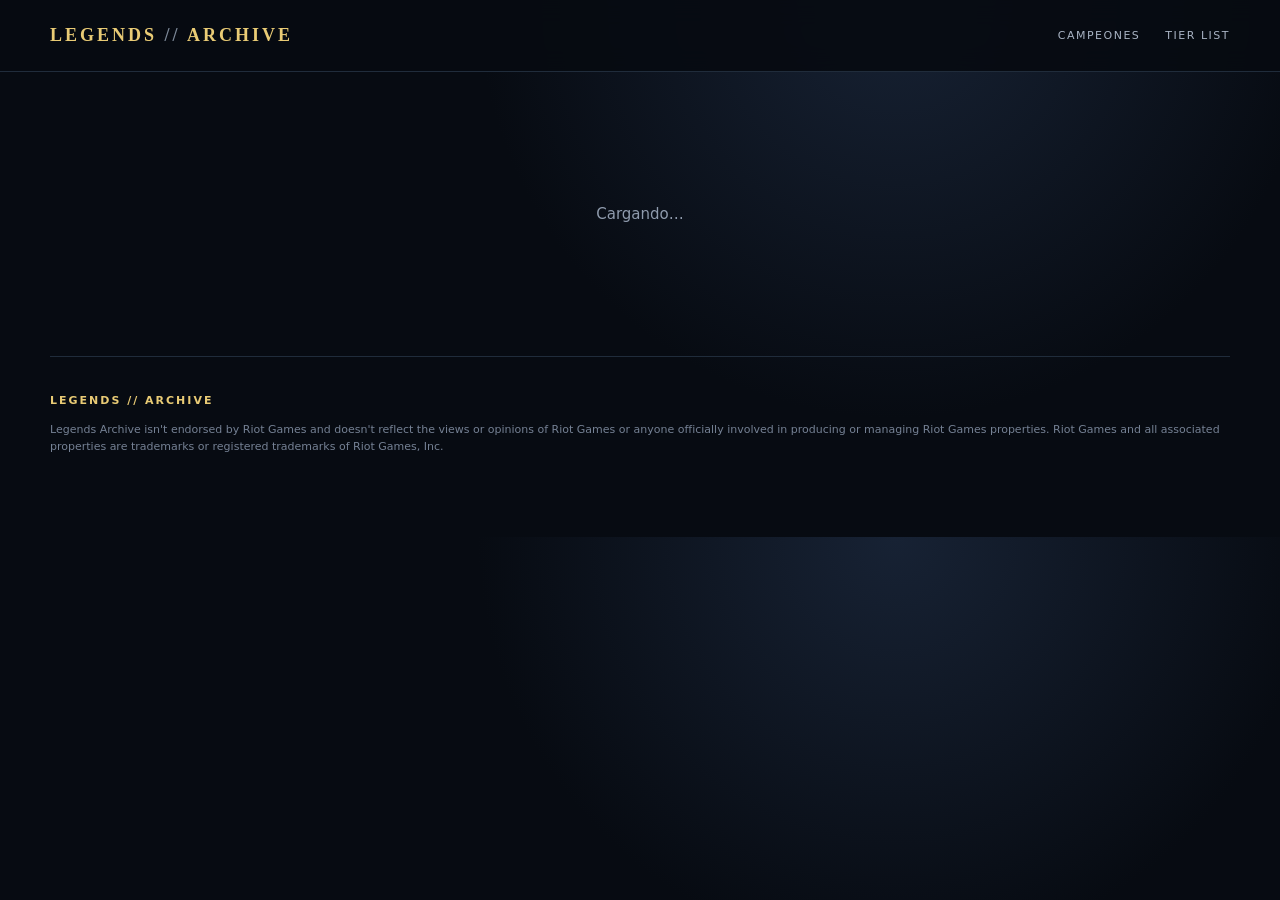
==== champion.html @ 290d0d41 "Rename Legends-Archive-web/champion.html to champion.html" ====
<!doctype html><html lang="es"><head><meta charset="utf-8"><meta name="viewport" content="width=device-width,initial-scale=1"><title>Campeón — Legends Archive</title><link rel="stylesheet" href="style.css"></head><body><header><a class="brand" href="index.html">LEGENDS <span>//</span> ARCHIVE</a><nav><a href="index.html#champions">CAMPEONES</a><a href="index.html#tier">TIER LIST</a></nav></header><main id="page"><div class="loading">Cargando…</div></main><footer><b>LEGENDS // ARCHIVE</b><p>Legends Archive isn't endorsed by Riot Games and doesn't reflect the views or opinions of Riot Games or anyone officially involved in producing or managing Riot Games properties. Riot Games and all associated properties are trademarks or registered trademarks of Riot Games, Inc.</p></footer><script src="champion.js"></script></body></html>
---- style.css ----
:root{--bg:#070b12;--p:#0d1420;--line:#202c3b;--gold:#e9cb75;--txt:#edf2f8;--mut:#8f9bad;--max:1180px}*{box-sizing:border-box}body{margin:0;background:radial-gradient(circle at 70% 0,#172234 0,#070b12 40%);color:var(--txt);font:15px/1.6 system-ui,sans-serif}a{text-decoration:none;color:inherit}header{height:72px;border-bottom:1px solid var(--line);display:flex;align-items:center;justify-content:space-between;padding:0 max(18px,calc((100% - var(--max))/2));position:sticky;top:0;background:#070b12ee;backdrop-filter:blur(12px);z-index:5}.brand{font:700 18px Georgia;letter-spacing:3px;color:var(--gold)}.brand span{color:#7d8999}.topbar nav,nav{display:flex;gap:25px;font-size:11px;letter-spacing:1.5px;color:#a8b3c3}main{max-width:var(--max);margin:auto}.hero{min-height:430px;display:grid;grid-template-columns:1fr 420px;gap:45px;align-items:center;padding:65px 0}.eyebrow{font-size:10px;letter-spacing:2.5px;color:var(--gold);font-weight:800}.hero h1{font:700 clamp(44px,6vw,72px)/.98 Georgia;margin:8px 0 20px}.hero em{font-weight:400}.lead{color:var(--mut);font-size:17px}.btn{display:inline-block;margin-top:15px;background:var(--gold);color:#12151a;padding:11px 17px;border-radius:7px;font-weight:800}.featured{height:270px;border:1px solid var(--line);border-radius:23px;background:center/cover;position:relative;overflow:hidden}.featured:after{content:'';position:absolute;inset:0;background:linear-gradient(0deg,#05080ee8,transparent 65%)}.featured>a{position:absolute;z-index:1;bottom:20px;left:23px}.featured small{color:var(--gold);letter-spacing:2px}.featured h2{font:700 38px Georgia;margin:2px 0}.featured span{color:#aeb8c7}.head{display:flex;justify-content:space-between;align-items:end;margin-bottom:20px}h2{font:700 37px Georgia;margin:0}#count,.note{color:var(--mut)}.controls{display:flex;gap:12px;flex-wrap:wrap;margin-bottom:24px}.search{flex:1;min-width:230px;background:var(--p);border:1px solid var(--line);border-radius:10px;padding:11px 14px;color:#7e8ca0}.search input{border:0;outline:0;background:none;color:white;width:90%;font-size:15px}.controls button{background:var(--p);color:#9aa7b8;border:1px solid var(--line);border-radius:8px;padding:10px 12px;font-size:10px;letter-spacing:1px;cursor:pointer}.controls button.active{background:var(--gold);color:#111}.grid{display:grid;grid-template-columns:repeat(5,1fr);gap:13px}.card{background:linear-gradient(#111a27,#0b111a);border:1px solid var(--line);border-radius:13px;overflow:hidden;transition:.15s}.card:hover{transform:translateY(-3px);border-color:#756538}.card img{display:block;width:100%;aspect-ratio:1.2;object-fit:cover}.card div{padding:11px}.card strong{display:block;font:700 19px Georgia}.card small{display:block;color:var(--mut)}.card i{font-style:normal;font-size:9px;letter-spacing:1px;color:#9ba7b7}.panel{margin:65px 0;padding:28px;border:1px solid var(--line);border-radius:19px;background:#0b111a}.patch{border:1px solid #5e502c;color:var(--gold);padding:5px 9px;border-radius:7px;font-size:10px}.tiers{display:grid;grid-template-columns:repeat(2,1fr);gap:15px}.tiers>div{padding:17px;border:1px solid var(--line);border-radius:12px}.tiers h3{font:700 25px Georgia;color:var(--gold);margin:0 0 12px}.tiers h3 span{font:10px system-ui;color:var(--mut);letter-spacing:2px}.tiers section{display:flex;flex-wrap:wrap;gap:8px}.tiers a{display:flex;align-items:center;gap:6px;background:#121b28;border:1px solid #263447;border-radius:8px;padding:5px 8px;font-size:11px}.tiers img{width:30px;height:30px;border-radius:5px}footer{max-width:var(--max);margin:auto;border-top:1px solid var(--line);padding:35px 0 70px;color:#758194;font-size:11px}footer b{color:var(--gold);letter-spacing:2px}.champHero{height:500px;border-radius:0 0 24px 24px;background:center/cover;display:flex;align-items:end;padding:40px;position:relative}.champHero:after{content:'';position:absolute;inset:0;background:linear-gradient(0deg,#070b12,transparent 65%)}.champHero>div{position:relative;z-index:1}.champHero h1{font:700 clamp(50px,8vw,90px) Georgia;margin:0}.champHero p:last-child{color:#b5bfce}.details{display:grid;grid-template-columns:1fr 1fr;gap:16px;padding:28px 0 70px}.details article{background:var(--p);border:1px solid var(--line);border-radius:16px;padding:23px}.details article.wide{grid-column:1/-1}.details h2{font-size:28px}.stats{display:flex;gap:10px;margin-top:20px}.stats b{border:1px solid var(--line);border-radius:9px;padding:10px 15px}.stats small{display:block;color:var(--mut);font-size:9px}.abilities{display:grid;grid-template-columns:repeat(5,1fr);gap:10px}.abilities img{width:100%;border-radius:8px}.abilities small{display:block;color:#9ba7b7;font-size:10px}.loading{text-align:center;padding:130px;color:var(--mut)}@media(max-width:850px){main{padding:0 18px}.hero{grid-template-columns:1fr}.grid{grid-template-columns:repeat(3,1fr)}.tiers,.details{grid-template-columns:1fr}.details article.wide{grid-column:auto}}@media(max-width:520px){nav{display:none}.grid{grid-template-columns:repeat(2,1fr)}.champHero{height:400px;padding:22px}}
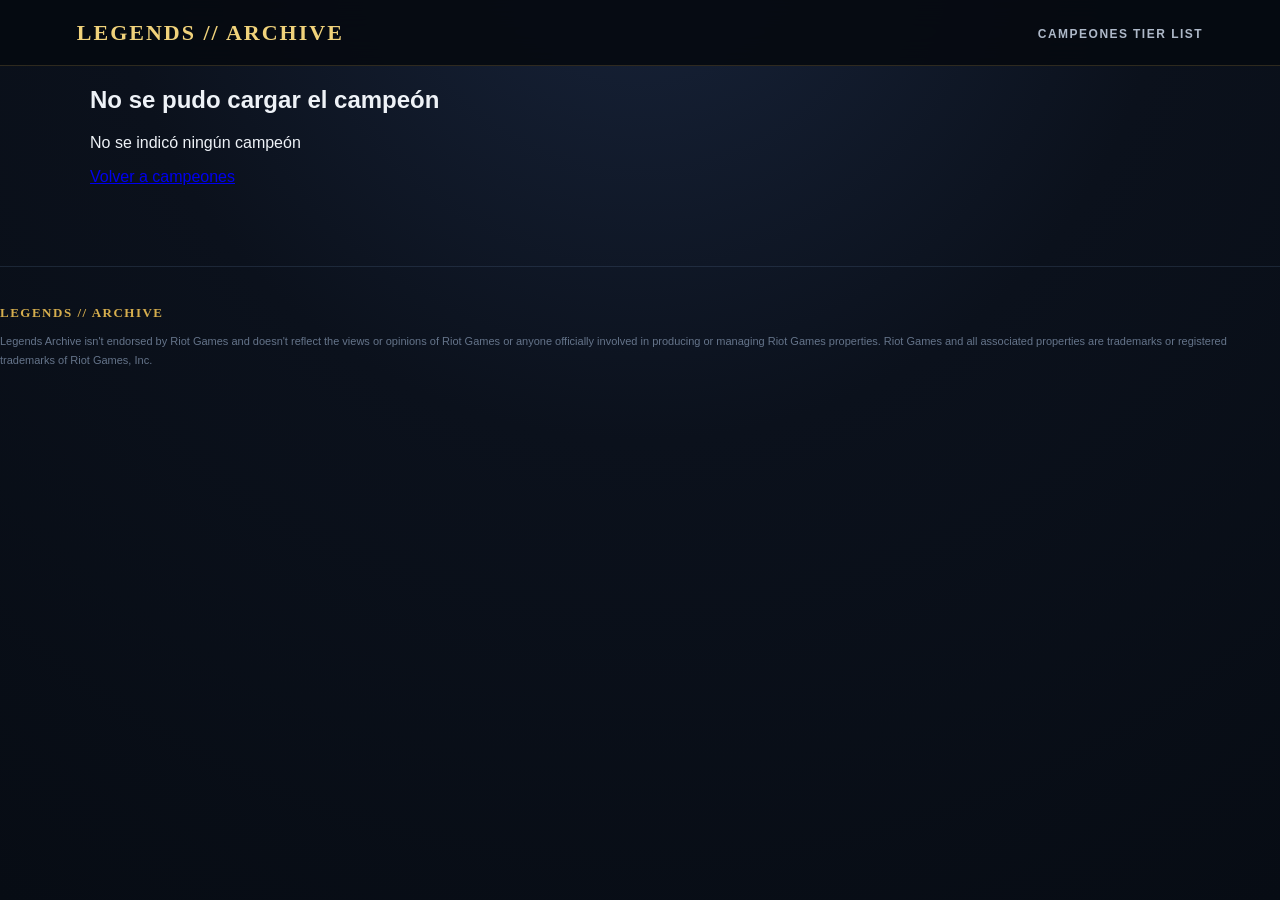
==== commit e73b8848: "Refactor champion.html for better readability Updated the HTML structure and improved formatting." ====
--- a/champion.html
+++ b/champion.html
@@ -1 +1,69 @@
-<!doctype html><html lang="es"><head><meta charset="utf-8"><meta name="viewport" content="width=device-width,initial-scale=1"><title>Campeón — Legends Archive</title><link rel="stylesheet" href="style.css"></head><body><header><a class="brand" href="index.html">LEGENDS <span>//</span> ARCHIVE</a><nav><a href="index.html#champions">CAMPEONES</a><a href="index.html#tier">TIER LIST</a></nav></header><main id="page"><div class="loading">Cargando…</div></main><footer><b>LEGENDS // ARCHIVE</b><p>Legends Archive isn't endorsed by Riot Games and doesn't reflect the views or opinions of Riot Games or anyone officially involved in producing or managing Riot Games properties. Riot Games and all associated properties are trademarks or registered trademarks of Riot Games, Inc.</p></footer><script src="champion.js"></script></body></html>
+<!doctype html>
+<html lang="es">
+
+<head>
+  <meta charset="utf-8">
+
+  <meta
+    name="viewport"
+    content="width=device-width, initial-scale=1"
+  >
+
+  <title>Campeón | Legends Archive</title>
+
+  <link rel="stylesheet" href="style.css">
+</head>
+
+<body>
+
+  <!-- ==============================
+       HEADER
+       ============================== -->
+
+  <header>
+    <a class="brand" href="index.html">
+      LEGENDS // ARCHIVE
+    </a>
+
+    <nav>
+      <a href="index.html">CAMPEONES</a>
+      <a href="index.html#tier">TIER LIST</a>
+    </nav>
+  </header>
+
+
+  <!-- ==============================
+       CONTENIDO DEL CAMPEÓN
+       ============================== -->
+
+  <main id="page">
+    <div class="loading">
+      Cargando campeón...
+    </div>
+  </main>
+
+
+  <!-- ==============================
+       FOOTER
+       ============================== -->
+
+  <footer>
+    <strong>LEGENDS // ARCHIVE</strong>
+
+    Legends Archive isn't endorsed by Riot Games and doesn't reflect
+    the views or opinions of Riot Games or anyone officially involved
+    in producing or managing Riot Games properties.
+    Riot Games and all associated properties are trademarks or
+    registered trademarks of Riot Games, Inc.
+  </footer>
+
+
+  <!-- ==============================
+       JAVASCRIPT
+       ============================== -->
+
+  <script src="champion.js"></script>
+
+</body>
+
+</html>
--- a/style.css
+++ b/style.css
@@ -1 +1,599 @@
-:root{--bg:#070b12;--p:#0d1420;--line:#202c3b;--gold:#e9cb75;--txt:#edf2f8;--mut:#8f9bad;--max:1180px}*{box-sizing:border-box}body{margin:0;background:radial-gradient(circle at 70% 0,#172234 0,#070b12 40%);color:var(--txt);font:15px/1.6 system-ui,sans-serif}a{text-decoration:none;color:inherit}header{height:72px;border-bottom:1px solid var(--line);display:flex;align-items:center;justify-content:space-between;padding:0 max(18px,calc((100% - var(--max))/2));position:sticky;top:0;background:#070b12ee;backdrop-filter:blur(12px);z-index:5}.brand{font:700 18px Georgia;letter-spacing:3px;color:var(--gold)}.brand span{color:#7d8999}.topbar nav,nav{display:flex;gap:25px;font-size:11px;letter-spacing:1.5px;color:#a8b3c3}main{max-width:var(--max);margin:auto}.hero{min-height:430px;display:grid;grid-template-columns:1fr 420px;gap:45px;align-items:center;padding:65px 0}.eyebrow{font-size:10px;letter-spacing:2.5px;color:var(--gold);font-weight:800}.hero h1{font:700 clamp(44px,6vw,72px)/.98 Georgia;margin:8px 0 20px}.hero em{font-weight:400}.lead{color:var(--mut);font-size:17px}.btn{display:inline-block;margin-top:15px;background:var(--gold);color:#12151a;padding:11px 17px;border-radius:7px;font-weight:800}.featured{height:270px;border:1px solid var(--line);border-radius:23px;background:center/cover;position:relative;overflow:hidden}.featured:after{content:'';position:absolute;inset:0;background:linear-gradient(0deg,#05080ee8,transparent 65%)}.featured>a{position:absolute;z-index:1;bottom:20px;left:23px}.featured small{color:var(--gold);letter-spacing:2px}.featured h2{font:700 38px Georgia;margin:2px 0}.featured span{color:#aeb8c7}.head{display:flex;justify-content:space-between;align-items:end;margin-bottom:20px}h2{font:700 37px Georgia;margin:0}#count,.note{color:var(--mut)}.controls{display:flex;gap:12px;flex-wrap:wrap;margin-bottom:24px}.search{flex:1;min-width:230px;background:var(--p);border:1px solid var(--line);border-radius:10px;padding:11px 14px;color:#7e8ca0}.search input{border:0;outline:0;background:none;color:white;width:90%;font-size:15px}.controls button{background:var(--p);color:#9aa7b8;border:1px solid var(--line);border-radius:8px;padding:10px 12px;font-size:10px;letter-spacing:1px;cursor:pointer}.controls button.active{background:var(--gold);color:#111}.grid{display:grid;grid-template-columns:repeat(5,1fr);gap:13px}.card{background:linear-gradient(#111a27,#0b111a);border:1px solid var(--line);border-radius:13px;overflow:hidden;transition:.15s}.card:hover{transform:translateY(-3px);border-color:#756538}.card img{display:block;width:100%;aspect-ratio:1.2;object-fit:cover}.card div{padding:11px}.card strong{display:block;font:700 19px Georgia}.card small{display:block;color:var(--mut)}.card i{font-style:normal;font-size:9px;letter-spacing:1px;color:#9ba7b7}.panel{margin:65px 0;padding:28px;border:1px solid var(--line);border-radius:19px;background:#0b111a}.patch{border:1px solid #5e502c;color:var(--gold);padding:5px 9px;border-radius:7px;font-size:10px}.tiers{display:grid;grid-template-columns:repeat(2,1fr);gap:15px}.tiers>div{padding:17px;border:1px solid var(--line);border-radius:12px}.tiers h3{font:700 25px Georgia;color:var(--gold);margin:0 0 12px}.tiers h3 span{font:10px system-ui;color:var(--mut);letter-spacing:2px}.tiers section{display:flex;flex-wrap:wrap;gap:8px}.tiers a{display:flex;align-items:center;gap:6px;background:#121b28;border:1px solid #263447;border-radius:8px;padding:5px 8px;font-size:11px}.tiers img{width:30px;height:30px;border-radius:5px}footer{max-width:var(--max);margin:auto;border-top:1px solid var(--line);padding:35px 0 70px;color:#758194;font-size:11px}footer b{color:var(--gold);letter-spacing:2px}.champHero{height:500px;border-radius:0 0 24px 24px;background:center/cover;display:flex;align-items:end;padding:40px;position:relative}.champHero:after{content:'';position:absolute;inset:0;background:linear-gradient(0deg,#070b12,transparent 65%)}.champHero>div{position:relative;z-index:1}.champHero h1{font:700 clamp(50px,8vw,90px) Georgia;margin:0}.champHero p:last-child{color:#b5bfce}.details{display:grid;grid-template-columns:1fr 1fr;gap:16px;padding:28px 0 70px}.details article{background:var(--p);border:1px solid var(--line);border-radius:16px;padding:23px}.details article.wide{grid-column:1/-1}.details h2{font-size:28px}.stats{display:flex;gap:10px;margin-top:20px}.stats b{border:1px solid var(--line);border-radius:9px;padding:10px 15px}.stats small{display:block;color:var(--mut);font-size:9px}.abilities{display:grid;grid-template-columns:repeat(5,1fr);gap:10px}.abilities img{width:100%;border-radius:8px}.abilities small{display:block;color:#9ba7b7;font-size:10px}.loading{text-align:center;padding:130px;color:var(--mut)}@media(max-width:850px){main{padding:0 18px}.hero{grid-template-columns:1fr}.grid{grid-template-columns:repeat(3,1fr)}.tiers,.details{grid-template-columns:1fr}.details article.wide{grid-column:auto}}@media(max-width:520px){nav{display:none}.grid{grid-template-columns:repeat(2,1fr)}.champHero{height:400px;padding:22px}}
+/* =========================================
+   LEGENDS // ARCHIVE — PREMIUM UI
+   ========================================= */
+
+* {
+  box-sizing: border-box;
+}
+
+html {
+  scroll-behavior: smooth;
+}
+
+body {
+  margin: 0;
+  background:
+    radial-gradient(circle at 50% -10%, #18243b 0%, #0b111c 45%, #070c14 100%);
+  color: #eef2f7;
+  font-family: Inter, Arial, Helvetica, sans-serif;
+  min-height: 100vh;
+}
+
+/* =========================================
+   HEADER
+   ========================================= */
+
+header {
+  height: 66px;
+  padding: 0 6%;
+  display: flex;
+  align-items: center;
+  justify-content: space-between;
+
+  background: rgba(6, 10, 17, 0.92);
+  border-bottom: 1px solid rgba(190, 157, 77, 0.22);
+
+  position: sticky;
+  top: 0;
+  z-index: 50;
+
+  backdrop-filter: blur(14px);
+}
+
+header a {
+  color: #aeb9c9;
+  text-decoration: none;
+  font-size: 12px;
+  font-weight: 700;
+  letter-spacing: 1.5px;
+  text-transform: uppercase;
+
+  transition: color 0.2s ease;
+}
+
+header a:hover {
+  color: #e8c96d;
+}
+
+.brand {
+  color: #f0d27b !important;
+  font-family: Georgia, serif;
+  font-size: 22px !important;
+  letter-spacing: 2px !important;
+}
+
+/* =========================================
+   MAIN
+   ========================================= */
+
+main {
+  width: min(1100px, 92%);
+  margin: 0 auto;
+}
+
+/* =========================================
+   HERO
+   ========================================= */
+
+.hero {
+  padding: 75px 0 65px;
+}
+
+.eyebrow,
+.hero .eyebrow {
+  color: #d6ae4e;
+  font-size: 11px;
+  font-weight: 800;
+  letter-spacing: 3px;
+  text-transform: uppercase;
+  margin-bottom: 14px;
+}
+
+.hero h1 {
+  margin: 0;
+  max-width: 750px;
+
+  color: #f5f6f8;
+  font-family: Georgia, "Times New Roman", serif;
+  font-size: clamp(48px, 6vw, 76px);
+  line-height: 0.98;
+  letter-spacing: -2px;
+}
+
+.hero h1 em {
+  color: #d8dce4;
+}
+
+.hero p {
+  color: #9daabd;
+  font-size: 15px;
+  line-height: 1.7;
+  margin-top: 24px;
+}
+
+/* =========================================
+   SECTIONS
+   ========================================= */
+
+section {
+  margin-bottom: 65px;
+}
+
+.section-label {
+  color: #d6ae4e;
+  font-size: 10px;
+  font-weight: 800;
+  letter-spacing: 2.5px;
+  text-transform: uppercase;
+  margin-bottom: 7px;
+}
+
+section h2 {
+  margin: 0 0 16px;
+
+  color: #f0d27b;
+  font-family: Georgia, "Times New Roman", serif;
+  font-size: 30px;
+  letter-spacing: -0.5px;
+}
+
+/* =========================================
+   SEARCH AREA
+   ========================================= */
+
+.search {
+  position: relative;
+  margin: 18px 0 16px;
+}
+
+.search::before {
+  content: "⌕";
+
+  position: absolute;
+  left: 18px;
+  top: 50%;
+  transform: translateY(-52%);
+
+  color: #d6ae4e;
+  font-size: 22px;
+  z-index: 2;
+  pointer-events: none;
+}
+
+.search input,
+#search {
+  width: 100%;
+  height: 52px;
+
+  padding: 0 18px 0 50px;
+
+  border: 1px solid rgba(111, 133, 164, 0.35);
+  border-radius: 10px;
+
+  background:
+    linear-gradient(
+      180deg,
+      rgba(20, 30, 46, 0.95),
+      rgba(10, 17, 28, 0.98)
+    );
+
+  color: #f1f4f8;
+
+  font-family: inherit;
+  font-size: 14px;
+
+  outline: none;
+
+  box-shadow:
+    inset 0 1px 0 rgba(255,255,255,0.035),
+    0 8px 30px rgba(0,0,0,0.18);
+
+  transition:
+    border-color 0.25s ease,
+    box-shadow 0.25s ease,
+    background 0.25s ease;
+}
+
+.search input::placeholder,
+#search::placeholder {
+  color: #718096;
+}
+
+.search input:hover,
+#search:hover {
+  border-color: rgba(214, 174, 78, 0.4);
+}
+
+.search input:focus,
+#search:focus {
+  border-color: rgba(214, 174, 78, 0.85);
+
+  background:
+    linear-gradient(
+      180deg,
+      rgba(23, 34, 51, 1),
+      rgba(11, 18, 30, 1)
+    );
+
+  box-shadow:
+    0 0 0 3px rgba(214, 174, 78, 0.08),
+    0 12px 40px rgba(0,0,0,0.28);
+}
+
+/* =========================================
+   FILTER BUTTONS
+   ========================================= */
+
+.filters {
+  display: flex;
+  flex-wrap: wrap;
+  gap: 8px;
+  margin-bottom: 28px;
+}
+
+.filters button,
+button {
+  min-height: 36px;
+  padding: 0 15px;
+
+  border: 1px solid rgba(93, 119, 153, 0.4);
+  border-radius: 7px;
+
+  background: rgba(15, 25, 39, 0.85);
+
+  color: #9eacc0;
+
+  font-family: inherit;
+  font-size: 10px;
+  font-weight: 800;
+  letter-spacing: 1.2px;
+  text-transform: uppercase;
+
+  cursor: pointer;
+
+  transition:
+    all 0.2s ease;
+}
+
+.filters button:hover,
+button:hover {
+  color: #f0d27b;
+  border-color: rgba(214, 174, 78, 0.55);
+
+  background: rgba(30, 39, 55, 0.95);
+
+  transform: translateY(-1px);
+}
+
+.filters button.active,
+.filters button.selected {
+  color: #111822;
+
+  border-color: #d6ae4e;
+  background: linear-gradient(
+    135deg,
+    #e8ca72,
+    #b88b2f
+  );
+
+  box-shadow:
+    0 5px 18px rgba(214, 174, 78, 0.16);
+}
+
+/* =========================================
+   CHAMPION GRID
+   ========================================= */
+
+#champions,
+.champions-grid,
+.grid {
+  display: grid;
+
+  grid-template-columns: repeat(5, minmax(0, 1fr));
+
+  gap: 18px;
+}
+
+/* =========================================
+   CHAMPION CARD
+   ========================================= */
+
+.card,
+.champion-card {
+  position: relative;
+  overflow: hidden;
+
+  background:
+    linear-gradient(
+      180deg,
+      rgba(20, 31, 48, 0.98),
+      rgba(10, 17, 28, 0.98)
+    );
+
+  border: 1px solid rgba(93, 119, 153, 0.28);
+  border-radius: 10px;
+
+  box-shadow:
+    0 10px 35px rgba(0,0,0,0.2);
+
+  transition:
+    transform 0.3s ease,
+    border-color 0.3s ease,
+    box-shadow 0.3s ease;
+}
+
+.card:hover,
+.champion-card:hover {
+  transform: translateY(-6px);
+
+  border-color: rgba(214, 174, 78, 0.65);
+
+  box-shadow:
+    0 18px 45px rgba(0,0,0,0.38),
+    0 0 0 1px rgba(214,174,78,0.08);
+}
+
+.card::after,
+.champion-card::after {
+  content: "";
+
+  position: absolute;
+  left: 0;
+  right: 0;
+  top: 0;
+
+  height: 2px;
+
+  background: linear-gradient(
+    90deg,
+    transparent,
+    rgba(214,174,78,0.75),
+    transparent
+  );
+
+  opacity: 0;
+
+  transition: opacity 0.3s ease;
+}
+
+.card:hover::after,
+.champion-card:hover::after {
+  opacity: 1;
+}
+
+/* =========================================
+   CHAMPION IMAGE
+   ========================================= */
+
+.card img,
+.champion-card img {
+  display: block;
+
+  width: 100%;
+  height: 245px;
+
+  object-fit: cover;
+
+  transition:
+    transform 0.45s ease,
+    filter 0.45s ease;
+}
+
+.card:hover img,
+.champion-card:hover img {
+  transform: scale(1.045);
+  filter: brightness(1.08) saturate(1.08);
+}
+
+/* =========================================
+   CARD CONTENT
+   ========================================= */
+
+.card-content {
+  padding: 15px 16px 17px;
+}
+
+.card .role,
+.champion-card .role {
+  display: block;
+
+  color: #d6ae4e;
+
+  font-size: 9px;
+  font-weight: 800;
+  letter-spacing: 1.5px;
+  text-transform: uppercase;
+
+  margin-bottom: 7px;
+}
+
+.card h3,
+.champion-card h3 {
+  margin: 0;
+
+  color: #f1f3f6;
+
+  font-family: Georgia, "Times New Roman", serif;
+  font-size: 20px;
+}
+
+.card p,
+.champion-card p {
+  color: #7f8da2;
+
+  font-size: 11px;
+  line-height: 1.5;
+
+  margin: 5px 0 0;
+}
+
+/* =========================================
+   WINRATE
+   ========================================= */
+
+.winrate {
+  display: flex;
+  align-items: center;
+  justify-content: space-between;
+
+  margin-top: 14px;
+  padding-top: 12px;
+
+  border-top: 1px solid rgba(255,255,255,0.06);
+
+  color: #8f9caf;
+  font-size: 10px;
+  font-weight: 700;
+  letter-spacing: 0.8px;
+  text-transform: uppercase;
+}
+
+.winrate strong {
+  color: #d8bd70;
+  font-size: 14px;
+}
+
+/* =========================================
+   TIER LIST
+   ========================================= */
+
+.tier-row {
+  display: grid;
+  grid-template-columns: 70px 1fr;
+
+  min-height: 95px;
+
+  margin-bottom: 12px;
+
+  border: 1px solid rgba(93, 119, 153, 0.28);
+  border-radius: 10px;
+
+  overflow: hidden;
+
+  background: rgba(13, 21, 33, 0.85);
+}
+
+.tier-rank {
+  display: flex;
+  align-items: center;
+  justify-content: center;
+
+  background: rgba(214,174,78,0.08);
+
+  color: #e1bf67;
+
+  font-family: Georgia, serif;
+  font-size: 27px;
+  font-weight: bold;
+}
+
+.tier-champions {
+  display: flex;
+  flex-wrap: wrap;
+  gap: 9px;
+
+  padding: 12px;
+}
+
+.tier-champion {
+  padding: 7px 11px;
+
+  border: 1px solid rgba(93,119,153,0.3);
+  border-radius: 6px;
+
+  background: rgba(24,34,50,0.8);
+
+  color: #b9c3d0;
+
+  font-size: 11px;
+}
+
+/* =========================================
+   FOOTER
+   ========================================= */
+
+footer {
+  margin-top: 80px;
+  padding: 35px 0 50px;
+
+  border-top: 1px solid rgba(93,119,153,0.22);
+
+  color: #65748a;
+
+  font-size: 11px;
+  line-height: 1.7;
+}
+
+footer strong {
+  display: block;
+
+  color: #d6ae4e;
+
+  font-family: Georgia, serif;
+  font-size: 13px;
+  letter-spacing: 1.5px;
+
+  margin-bottom: 8px;
+}
+
+/* =========================================
+   RESPONSIVE
+   ========================================= */
+
+@media (max-width: 1000px) {
+  #champions,
+  .champions-grid,
+  .grid {
+    grid-template-columns: repeat(4, minmax(0, 1fr));
+  }
+}
+
+@media (max-width: 760px) {
+  header {
+    padding: 0 20px;
+  }
+
+  main {
+    width: calc(100% - 32px);
+  }
+
+  .hero {
+    padding: 50px 0 45px;
+  }
+
+  .hero h1 {
+    font-size: 48px;
+  }
+
+  #champions,
+  .champions-grid,
+  .grid {
+    grid-template-columns: repeat(2, minmax(0, 1fr));
+  }
+
+  .card img,
+  .champion-card img {
+    height: 210px;
+  }
+}
+
+@media (max-width: 480px) {
+  header {
+    height: auto;
+    min-height: 62px;
+    padding: 14px 16px;
+
+    flex-direction: column;
+    gap: 10px;
+  }
+
+  .hero h1 {
+    font-size: 40px;
+  }
+
+  #champions,
+  .champions-grid,
+  .grid {
+    grid-template-columns: 1fr;
+  }
+}
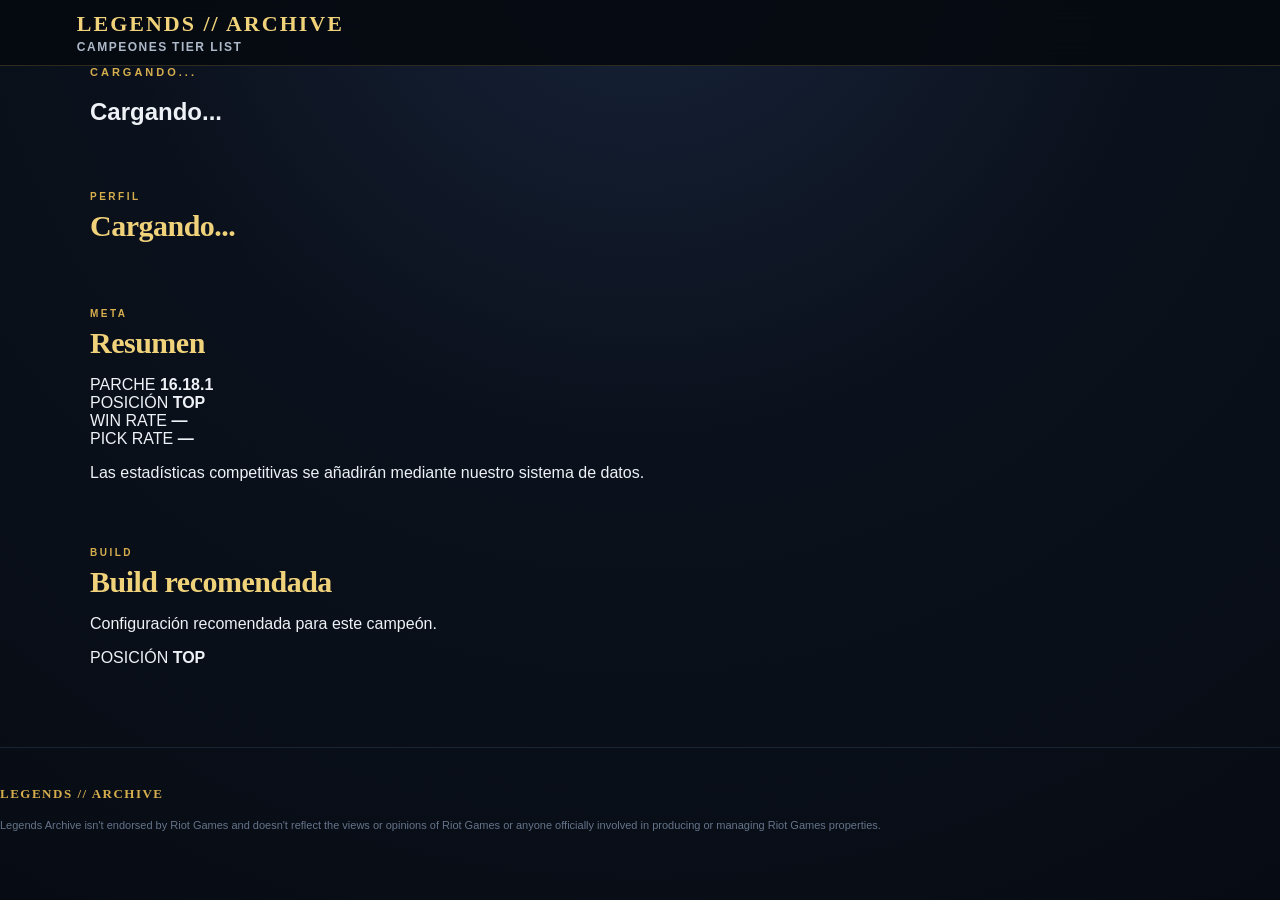
==== commit e510d686: "Refactor champion.html for improved structure and semantics" ====
--- a/champion.html
+++ b/champion.html
@@ -1,69 +1,165 @@
-<!doctype html>
+<!DOCTYPE html>
 <html lang="es">
+<head>
+  <meta charset="UTF-8">
+  <meta name="viewport" content="width=device-width, initial-scale=1.0">
 
-<head>
-  <meta charset="utf-8">
-
-  <meta
-    name="viewport"
-    content="width=device-width, initial-scale=1"
-  >
-
-  <title>Campeón | Legends Archive</title>
+  <title>Legends // Archive</title>
 
   <link rel="stylesheet" href="style.css">
 </head>
 
 <body>
 
-  <!-- ==============================
-       HEADER
-       ============================== -->
+  <header class="site-header">
+    <div class="nav-wrap">
 
-  <header>
-    <a class="brand" href="index.html">
-      LEGENDS // ARCHIVE
-    </a>
+      <a href="index.html" class="brand">
+        LEGENDS <span>//</span> ARCHIVE
+      </a>
 
-    <nav>
-      <a href="index.html">CAMPEONES</a>
-      <a href="index.html#tier">TIER LIST</a>
-    </nav>
+      <nav class="nav">
+        <a href="index.html">CAMPEONES</a>
+        <a href="index.html#tier">TIER LIST</a>
+      </nav>
+
+    </div>
   </header>
 
 
-  <!-- ==============================
-       CONTENIDO DEL CAMPEÓN
-       ============================== -->
+  <main>
 
-  <main id="page">
-    <div class="loading">
-      Cargando campeón...
-    </div>
+    <!-- HERO DEL CAMPEÓN -->
+    <section id="championHero" class="champion-hero">
+
+      <div class="champion-hero-bg"></div>
+
+      <div class="champion-hero-content">
+
+        <div id="championRole" class="eyebrow">
+          CARGANDO...
+        </div>
+
+        <h1 id="championName">
+          Cargando...
+        </h1>
+
+        <p id="championTitle" class="champion-title"></p>
+
+        <p id="championDescription" class="champion-description"></p>
+
+      </div>
+
+    </section>
+
+
+    <!-- CONTENIDO -->
+    <section class="page-container">
+
+      <!-- PERFIL -->
+      <section class="content-section">
+
+        <div class="section-label">
+          PERFIL
+        </div>
+
+        <h2 id="profileName">
+          Cargando...
+        </h2>
+
+        <p id="profileDescription" class="profile-text"></p>
+
+        <div id="stats" class="stats-grid"></div>
+
+      </section>
+
+
+      <!-- META -->
+      <section class="content-section">
+
+        <div class="section-label">
+          META
+        </div>
+
+        <h2>Resumen</h2>
+
+        <div class="meta-card">
+
+          <div class="meta-item">
+            <span>PARCHE</span>
+            <strong id="patch">16.18.1</strong>
+          </div>
+
+          <div class="meta-item">
+            <span>POSICIÓN</span>
+            <strong id="position">TOP</strong>
+          </div>
+
+          <div class="meta-item">
+            <span>WIN RATE</span>
+            <strong id="winrate">—</strong>
+          </div>
+
+          <div class="meta-item">
+            <span>PICK RATE</span>
+            <strong id="pickrate">—</strong>
+          </div>
+
+        </div>
+
+        <p class="muted">
+          Las estadísticas competitivas se añadirán mediante nuestro sistema de datos.
+        </p>
+
+      </section>
+
+
+      <!-- BUILD -->
+      <section class="content-section">
+
+        <div class="section-label">
+          BUILD
+        </div>
+
+        <h2>Build recomendada</h2>
+
+        <p class="muted">
+          Configuración recomendada para este campeón.
+        </p>
+
+        <div class="build-position">
+          POSICIÓN <strong id="buildPosition">TOP</strong>
+        </div>
+
+        <div id="buildItems" class="items-grid"></div>
+
+      </section>
+
+    </section>
+
   </main>
 
 
-  <!-- ==============================
-       FOOTER
-       ============================== -->
+  <footer class="site-footer">
 
-  <footer>
-    <strong>LEGENDS // ARCHIVE</strong>
+    <div class="footer-inner">
 
-    Legends Archive isn't endorsed by Riot Games and doesn't reflect
-    the views or opinions of Riot Games or anyone officially involved
-    in producing or managing Riot Games properties.
-    Riot Games and all associated properties are trademarks or
-    registered trademarks of Riot Games, Inc.
+      <strong>
+        LEGENDS // ARCHIVE
+      </strong>
+
+      <p>
+        Legends Archive isn't endorsed by Riot Games and doesn't reflect
+        the views or opinions of Riot Games or anyone officially involved
+        in producing or managing Riot Games properties.
+      </p>
+
+    </div>
+
   </footer>
 
-
-  <!-- ==============================
-       JAVASCRIPT
-       ============================== -->
 
   <script src="champion.js"></script>
 
 </body>
-
 </html>
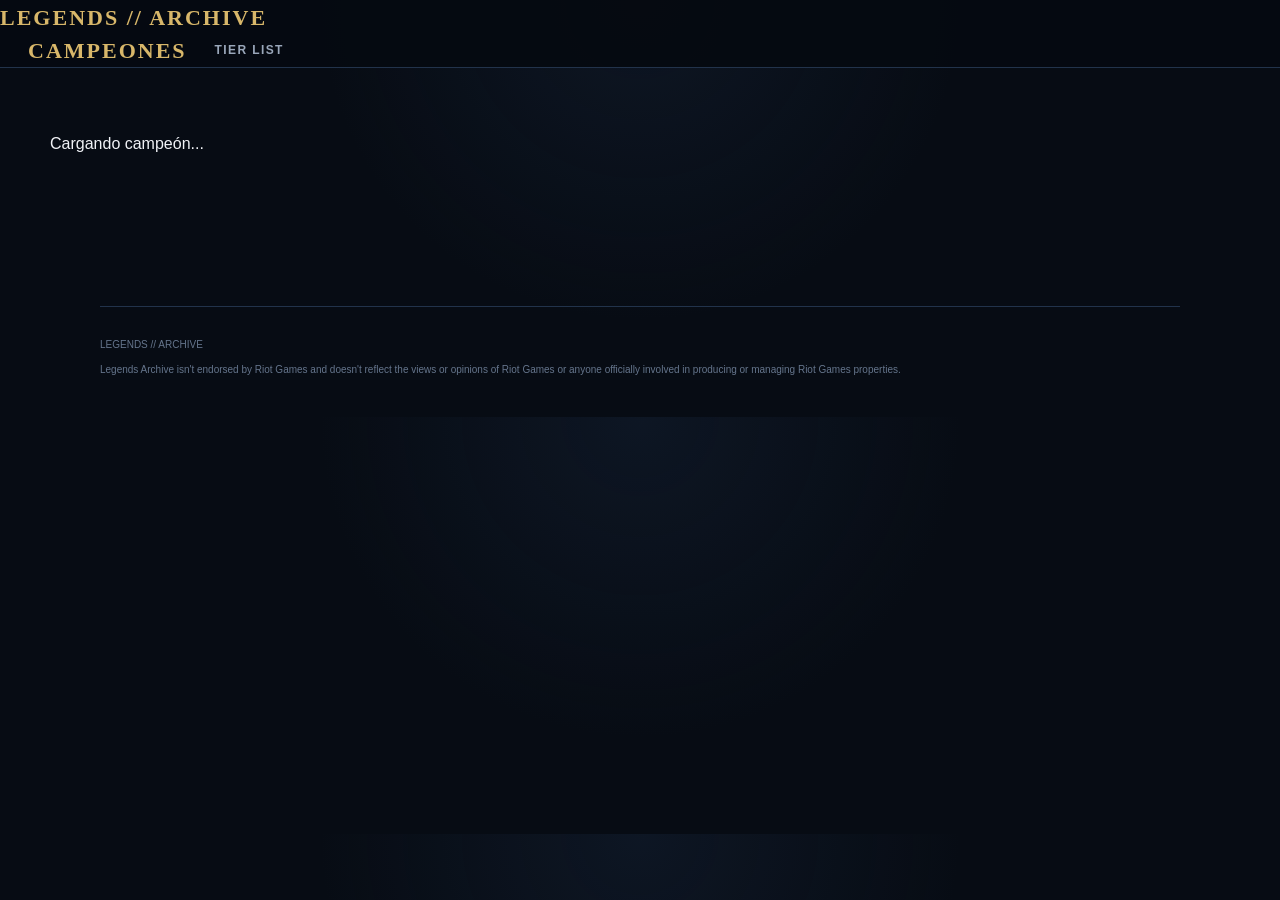
==== commit 2a4999f5: "Update title and structure of champion.html" ====
--- a/champion.html
+++ b/champion.html
@@ -1,165 +1,66 @@
 <!DOCTYPE html>
 <html lang="es">
 <head>
+
   <meta charset="UTF-8">
+
   <meta name="viewport" content="width=device-width, initial-scale=1.0">
 
-  <title>Legends // Archive</title>
+  <title>Champion // Legends Archive</title>
 
   <link rel="stylesheet" href="style.css">
+
 </head>
 
 <body>
 
   <header class="site-header">
-    <div class="nav-wrap">
 
-      <a href="index.html" class="brand">
+    <div class="header-inner">
+
+      <a href="index.html" class="logo">
         LEGENDS <span>//</span> ARCHIVE
       </a>
 
-      <nav class="nav">
+      <nav>
         <a href="index.html">CAMPEONES</a>
-        <a href="index.html#tier">TIER LIST</a>
+        <a href="index.html#tier-list">TIER LIST</a>
       </nav>
 
     </div>
+
   </header>
 
 
-  <main>
+  <main class="champion-page">
 
-    <!-- HERO DEL CAMPEÓN -->
-    <section id="championHero" class="champion-hero">
+    <div id="champion-detail">
 
-      <div class="champion-hero-bg"></div>
-
-      <div class="champion-hero-content">
-
-        <div id="championRole" class="eyebrow">
-          CARGANDO...
-        </div>
-
-        <h1 id="championName">
-          Cargando...
-        </h1>
-
-        <p id="championTitle" class="champion-title"></p>
-
-        <p id="championDescription" class="champion-description"></p>
-
+      <div class="loading">
+        Cargando campeón...
       </div>
 
-    </section>
-
-
-    <!-- CONTENIDO -->
-    <section class="page-container">
-
-      <!-- PERFIL -->
-      <section class="content-section">
-
-        <div class="section-label">
-          PERFIL
-        </div>
-
-        <h2 id="profileName">
-          Cargando...
-        </h2>
-
-        <p id="profileDescription" class="profile-text"></p>
-
-        <div id="stats" class="stats-grid"></div>
-
-      </section>
-
-
-      <!-- META -->
-      <section class="content-section">
-
-        <div class="section-label">
-          META
-        </div>
-
-        <h2>Resumen</h2>
-
-        <div class="meta-card">
-
-          <div class="meta-item">
-            <span>PARCHE</span>
-            <strong id="patch">16.18.1</strong>
-          </div>
-
-          <div class="meta-item">
-            <span>POSICIÓN</span>
-            <strong id="position">TOP</strong>
-          </div>
-
-          <div class="meta-item">
-            <span>WIN RATE</span>
-            <strong id="winrate">—</strong>
-          </div>
-
-          <div class="meta-item">
-            <span>PICK RATE</span>
-            <strong id="pickrate">—</strong>
-          </div>
-
-        </div>
-
-        <p class="muted">
-          Las estadísticas competitivas se añadirán mediante nuestro sistema de datos.
-        </p>
-
-      </section>
-
-
-      <!-- BUILD -->
-      <section class="content-section">
-
-        <div class="section-label">
-          BUILD
-        </div>
-
-        <h2>Build recomendada</h2>
-
-        <p class="muted">
-          Configuración recomendada para este campeón.
-        </p>
-
-        <div class="build-position">
-          POSICIÓN <strong id="buildPosition">TOP</strong>
-        </div>
-
-        <div id="buildItems" class="items-grid"></div>
-
-      </section>
-
-    </section>
+    </div>
 
   </main>
 
 
-  <footer class="site-footer">
+  <footer>
 
-    <div class="footer-inner">
+    <div class="footer-title">
+      LEGENDS // ARCHIVE
+    </div>
 
-      <strong>
-        LEGENDS // ARCHIVE
-      </strong>
-
-      <p>
-        Legends Archive isn't endorsed by Riot Games and doesn't reflect
-        the views or opinions of Riot Games or anyone officially involved
-        in producing or managing Riot Games properties.
-      </p>
-
-    </div>
+    <p>
+      Legends Archive isn't endorsed by Riot Games and doesn't reflect
+      the views or opinions of Riot Games or anyone officially involved
+      in producing or managing Riot Games properties.
+    </p>
 
   </footer>
 
 
-  <script src="champion.js"></script>
+  <script src="app.js"></script>
 
 </body>
 </html>
--- a/style.css
+++ b/style.css
@@ -1,6 +1,28 @@
-/* =========================================
-   LEGENDS // ARCHIVE — PREMIUM UI
-   ========================================= */
+/* =========================================================
+   LEGENDS // ARCHIVE
+   PREMIUM DARK THEME
+   ========================================================= */
+
+:root {
+  --bg: #070c14;
+  --bg-soft: #0b1220;
+  --panel: #0d1625;
+  --panel-hover: #111e31;
+  --border: #22334b;
+  --border-light: #30445f;
+
+  --text: #f1f3f7;
+  --muted: #8d9bb0;
+  --gold: #d8b76a;
+  --gold-light: #f0d58b;
+
+  --radius: 10px;
+  --container: 1080px;
+}
+
+/* =========================
+   RESET
+   ========================= */
 
 * {
   box-sizing: border-box;
@@ -13,237 +35,291 @@
 body {
   margin: 0;
   background:
-    radial-gradient(circle at 50% -10%, #18243b 0%, #0b111c 45%, #070c14 100%);
-  color: #eef2f7;
-  font-family: Inter, Arial, Helvetica, sans-serif;
-  min-height: 100vh;
-}
-
-/* =========================================
+    radial-gradient(
+      circle at 50% 0%,
+      rgba(30, 48, 76, 0.28),
+      transparent 42%
+    ),
+    var(--bg);
+  color: var(--text);
+  font-family: Arial, Helvetica, sans-serif;
+  line-height: 1.5;
+}
+
+img {
+  display: block;
+  max-width: 100%;
+}
+
+a {
+  color: inherit;
+  text-decoration: none;
+}
+
+/* IMPORTANTE:
+   evita que los enlaces vuelvan a aparecer morados/subrayados */
+a:visited {
+  color: inherit;
+}
+
+button,
+input {
+  font: inherit;
+}
+
+/* =========================
    HEADER
-   ========================================= */
+   ========================= */
 
 header {
-  height: 66px;
-  padding: 0 6%;
+  height: 68px;
+  width: 100%;
+  background: rgba(6, 10, 17, 0.96);
+  border-bottom: 1px solid var(--border);
+
+  display: flex;
+  align-items: center;
+}
+
+header .container,
+.navbar,
+nav {
+  width: 100%;
+}
+
+header > *,
+.navbar > * {
+  max-width: var(--container);
+}
+
+header .container,
+.navbar {
+  margin: 0 auto;
+}
+
+header a:first-child {
+  font-family: Georgia, "Times New Roman", serif;
+  font-size: 22px;
+  font-weight: 700;
+  letter-spacing: 2px;
+  color: var(--gold);
+}
+
+/* =========================
+   NAVEGACIÓN
+   ========================= */
+
+nav {
   display: flex;
   align-items: center;
   justify-content: space-between;
-
-  background: rgba(6, 10, 17, 0.92);
-  border-bottom: 1px solid rgba(190, 157, 77, 0.22);
-
-  position: sticky;
-  top: 0;
-  z-index: 50;
-
-  backdrop-filter: blur(14px);
-}
-
-header a {
-  color: #aeb9c9;
-  text-decoration: none;
+}
+
+nav a {
+  color: #9aa7ba;
   font-size: 12px;
   font-weight: 700;
-  letter-spacing: 1.5px;
+  letter-spacing: 1.4px;
   text-transform: uppercase;
-
+  margin-left: 28px;
   transition: color 0.2s ease;
 }
 
-header a:hover {
-  color: #e8c96d;
-}
-
-.brand {
-  color: #f0d27b !important;
-  font-family: Georgia, serif;
-  font-size: 22px !important;
-  letter-spacing: 2px !important;
-}
-
-/* =========================================
-   MAIN
-   ========================================= */
-
+nav a:hover {
+  color: var(--gold-light);
+}
+
+/* =========================
+   CONTENEDOR PRINCIPAL
+   ========================= */
+
+main,
+.container,
+.page,
+.content {
+  width: min(var(--container), calc(100% - 40px));
+  margin-left: auto;
+  margin-right: auto;
+}
+
+/* Si main contiene directamente el contenido */
 main {
-  width: min(1100px, 92%);
-  margin: 0 auto;
-}
-
-/* =========================================
+  padding-top: 64px;
+  padding-bottom: 80px;
+}
+
+/* =========================
    HERO
-   ========================================= */
+   ========================= */
 
 .hero {
-  padding: 75px 0 65px;
+  padding: 20px 0 70px;
+}
+
+.hero h1 {
+  max-width: 800px;
+  margin: 8px 0 18px;
+
+  font-family: Georgia, "Times New Roman", serif;
+  font-size: clamp(48px, 6vw, 72px);
+  line-height: 0.98;
+  letter-spacing: -2px;
+  color: #f4f5f8;
+}
+
+.hero h1 em {
+  color: #f4f5f8;
+}
+
+.hero p {
+  color: #b4bfce;
+  font-size: 16px;
+  max-width: 650px;
 }
 
 .eyebrow,
-.hero .eyebrow {
-  color: #d6ae4e;
+.label,
+section > .eyebrow {
+  color: var(--gold);
   font-size: 11px;
   font-weight: 800;
   letter-spacing: 3px;
   text-transform: uppercase;
-  margin-bottom: 14px;
-}
-
-.hero h1 {
-  margin: 0;
-  max-width: 750px;
-
-  color: #f5f6f8;
+}
+
+/* =========================
+   SECCIONES
+   ========================= */
+
+section {
+  margin-top: 55px;
+}
+
+section h2 {
+  margin: 5px 0 20px;
+
   font-family: Georgia, "Times New Roman", serif;
-  font-size: clamp(48px, 6vw, 76px);
-  line-height: 0.98;
-  letter-spacing: -2px;
-}
-
-.hero h1 em {
-  color: #d8dce4;
-}
-
-.hero p {
-  color: #9daabd;
-  font-size: 15px;
-  line-height: 1.7;
-  margin-top: 24px;
-}
-
-/* =========================================
-   SECTIONS
-   ========================================= */
-
-section {
-  margin-bottom: 65px;
-}
-
-.section-label {
-  color: #d6ae4e;
-  font-size: 10px;
-  font-weight: 800;
-  letter-spacing: 2.5px;
-  text-transform: uppercase;
-  margin-bottom: 7px;
-}
-
-section h2 {
-  margin: 0 0 16px;
-
-  color: #f0d27b;
-  font-family: Georgia, "Times New Roman", serif;
-  font-size: 30px;
-  letter-spacing: -0.5px;
-}
-
-/* =========================================
-   SEARCH AREA
-   ========================================= */
-
-.search {
+  font-size: 34px;
+  line-height: 1.1;
+  color: var(--gold-light);
+}
+
+section p {
+  color: #aeb9c9;
+}
+
+/* =========================
+   BUSCADOR
+   ========================= */
+
+.search,
+.search-box,
+.search-container {
+  width: 100%;
   position: relative;
-  margin: 18px 0 16px;
-}
-
-.search::before {
+  margin: 0 0 14px;
+}
+
+.search input,
+.search-box input,
+.search-container input,
+input[type="search"] {
+  display: block;
+
+  width: 100%;
+  height: 52px;
+
+  padding: 0 18px 0 48px;
+
+  border: 1px solid var(--border-light);
+  border-radius: 9px;
+
+  background:
+    linear-gradient(
+      180deg,
+      rgba(18, 30, 47, 0.95),
+      rgba(9, 17, 29, 0.95)
+    );
+
+  color: #eef2f7;
+  font-size: 14px;
+
+  outline: none;
+
+  box-shadow:
+    inset 0 1px 0 rgba(255,255,255,0.025),
+    0 8px 25px rgba(0,0,0,0.15);
+
+  transition:
+    border-color 0.2s ease,
+    box-shadow 0.2s ease;
+}
+
+.search input::placeholder,
+.search-box input::placeholder,
+.search-container input::placeholder,
+input[type="search"]::placeholder {
+  color: #64748b;
+}
+
+.search input:focus,
+.search-box input:focus,
+.search-container input:focus,
+input[type="search"]:focus {
+  border-color: #a7894e;
+
+  box-shadow:
+    0 0 0 3px rgba(216,183,106,0.08),
+    0 8px 30px rgba(0,0,0,0.2);
+}
+
+/* Icono de búsqueda */
+.search::before,
+.search-box::before,
+.search-container::before {
   content: "⌕";
 
   position: absolute;
   left: 18px;
   top: 50%;
+
   transform: translateY(-52%);
 
-  color: #d6ae4e;
-  font-size: 22px;
+  color: var(--gold);
+  font-size: 19px;
+
   z-index: 2;
   pointer-events: none;
 }
 
-.search input,
-#search {
-  width: 100%;
-  height: 52px;
-
-  padding: 0 18px 0 50px;
-
-  border: 1px solid rgba(111, 133, 164, 0.35);
-  border-radius: 10px;
-
-  background:
-    linear-gradient(
-      180deg,
-      rgba(20, 30, 46, 0.95),
-      rgba(10, 17, 28, 0.98)
-    );
-
-  color: #f1f4f8;
-
-  font-family: inherit;
-  font-size: 14px;
-
-  outline: none;
-
-  box-shadow:
-    inset 0 1px 0 rgba(255,255,255,0.035),
-    0 8px 30px rgba(0,0,0,0.18);
-
-  transition:
-    border-color 0.25s ease,
-    box-shadow 0.25s ease,
-    background 0.25s ease;
-}
-
-.search input::placeholder,
-#search::placeholder {
-  color: #718096;
-}
-
-.search input:hover,
-#search:hover {
-  border-color: rgba(214, 174, 78, 0.4);
-}
-
-.search input:focus,
-#search:focus {
-  border-color: rgba(214, 174, 78, 0.85);
-
-  background:
-    linear-gradient(
-      180deg,
-      rgba(23, 34, 51, 1),
-      rgba(11, 18, 30, 1)
-    );
-
-  box-shadow:
-    0 0 0 3px rgba(214, 174, 78, 0.08),
-    0 12px 40px rgba(0,0,0,0.28);
-}
-
-/* =========================================
-   FILTER BUTTONS
-   ========================================= */
-
-.filters {
+/* =========================
+   FILTROS
+   ========================= */
+
+.filters,
+.filter-buttons,
+.role-filters {
   display: flex;
   flex-wrap: wrap;
   gap: 8px;
-  margin-bottom: 28px;
+
+  margin: 10px 0 26px;
 }
 
 .filters button,
-button {
-  min-height: 36px;
-  padding: 0 15px;
-
-  border: 1px solid rgba(93, 119, 153, 0.4);
+.filter-buttons button,
+.role-filters button,
+.filters a,
+.filter-buttons a,
+.role-filters a {
+  border: 1px solid var(--border-light);
   border-radius: 7px;
 
-  background: rgba(15, 25, 39, 0.85);
-
-  color: #9eacc0;
-
-  font-family: inherit;
+  padding: 9px 15px;
+
+  background: #0c1727;
+  color: #aebbd0;
+
   font-size: 10px;
   font-weight: 800;
   letter-spacing: 1.2px;
@@ -252,348 +328,611 @@
   cursor: pointer;
 
   transition:
-    all 0.2s ease;
+    background 0.2s ease,
+    border-color 0.2s ease,
+    color 0.2s ease,
+    transform 0.2s ease;
 }
 
 .filters button:hover,
-button:hover {
-  color: #f0d27b;
-  border-color: rgba(214, 174, 78, 0.55);
-
-  background: rgba(30, 39, 55, 0.95);
-
+.filter-buttons button:hover,
+.role-filters button:hover,
+.filters a:hover,
+.filter-buttons a:hover,
+.role-filters a:hover {
+  background: #152338;
+  border-color: #a7894e;
+  color: var(--gold-light);
   transform: translateY(-1px);
 }
 
-.filters button.active,
-.filters button.selected {
-  color: #111822;
-
-  border-color: #d6ae4e;
-  background: linear-gradient(
-    135deg,
-    #e8ca72,
-    #b88b2f
-  );
-
-  box-shadow:
-    0 5px 18px rgba(214, 174, 78, 0.16);
-}
-
-/* =========================================
-   CHAMPION GRID
-   ========================================= */
-
-#champions,
+/* =========================
+   GRID DE CAMPEONES
+   ========================= */
+
+.champion-grid,
 .champions-grid,
-.grid {
+.roster-grid,
+.cards-grid {
   display: grid;
 
   grid-template-columns: repeat(5, minmax(0, 1fr));
 
   gap: 18px;
-}
-
-/* =========================================
-   CHAMPION CARD
-   ========================================= */
-
-.card,
-.champion-card {
-  position: relative;
+
+  width: 100%;
+}
+
+/* =========================
+   CARD DE CAMPEÓN
+   ========================= */
+
+.champion-card,
+.champion,
+.card {
+  min-width: 0;
+
   overflow: hidden;
+
+  border: 1px solid var(--border);
+  border-radius: var(--radius);
 
   background:
     linear-gradient(
       180deg,
-      rgba(20, 31, 48, 0.98),
-      rgba(10, 17, 28, 0.98)
+      #101b2c 0%,
+      #0a1321 100%
     );
 
-  border: 1px solid rgba(93, 119, 153, 0.28);
-  border-radius: 10px;
-
   box-shadow:
-    0 10px 35px rgba(0,0,0,0.2);
+    0 10px 25px rgba(0,0,0,0.18);
 
   transition:
-    transform 0.3s ease,
-    border-color 0.3s ease,
-    box-shadow 0.3s ease;
-}
-
-.card:hover,
-.champion-card:hover {
-  transform: translateY(-6px);
-
-  border-color: rgba(214, 174, 78, 0.65);
+    transform 0.25s ease,
+    border-color 0.25s ease,
+    box-shadow 0.25s ease;
+}
+
+.champion-card:hover,
+.champion:hover,
+.card:hover {
+  transform: translateY(-4px);
+
+  border-color: #52627a;
 
   box-shadow:
-    0 18px 45px rgba(0,0,0,0.38),
-    0 0 0 1px rgba(214,174,78,0.08);
-}
-
-.card::after,
-.champion-card::after {
-  content: "";
-
-  position: absolute;
-  left: 0;
-  right: 0;
-  top: 0;
-
-  height: 2px;
-
-  background: linear-gradient(
-    90deg,
-    transparent,
-    rgba(214,174,78,0.75),
-    transparent
-  );
-
-  opacity: 0;
-
-  transition: opacity 0.3s ease;
-}
-
-.card:hover::after,
-.champion-card:hover::after {
-  opacity: 1;
-}
-
-/* =========================================
-   CHAMPION IMAGE
-   ========================================= */
-
-.card img,
-.champion-card img {
-  display: block;
-
+    0 16px 35px rgba(0,0,0,0.32);
+}
+
+/* =========================
+   IMÁGENES DE LAS CARDS
+   ========================= */
+
+/*
+   MUY IMPORTANTE:
+   Aquí limitamos las imágenes para que NUNCA
+   vuelvan a ocupar toda la pantalla.
+*/
+
+.champion-card img,
+.champion img,
+.card img {
   width: 100%;
-  height: 245px;
+
+  height: 250px;
 
   object-fit: cover;
-
-  transition:
-    transform 0.45s ease,
-    filter 0.45s ease;
-}
-
-.card:hover img,
-.champion-card:hover img {
-  transform: scale(1.045);
-  filter: brightness(1.08) saturate(1.08);
-}
-
-/* =========================================
-   CARD CONTENT
-   ========================================= */
-
-.card-content {
-  padding: 15px 16px 17px;
-}
-
-.card .role,
-.champion-card .role {
-  display: block;
-
-  color: #d6ae4e;
+  object-position: center;
+
+  border: 0;
+
+  transition: transform 0.35s ease;
+}
+
+.champion-card:hover img,
+.champion:hover img,
+.card:hover img {
+  transform: scale(1.035);
+}
+
+/* =========================
+   CONTENIDO DE CARD
+   ========================= */
+
+.champion-card .card-body,
+.champion-card .content,
+.champion .card-body,
+.card .card-body {
+  padding: 14px 14px 16px;
+}
+
+.champion-card .role,
+.champion .role,
+.card .role {
+  margin-bottom: 5px;
+
+  color: var(--gold);
 
   font-size: 9px;
   font-weight: 800;
   letter-spacing: 1.5px;
   text-transform: uppercase;
-
-  margin-bottom: 7px;
-}
-
-.card h3,
-.champion-card h3 {
+}
+
+.champion-card h3,
+.champion h3,
+.card h3 {
   margin: 0;
 
-  color: #f1f3f6;
-
   font-family: Georgia, "Times New Roman", serif;
-  font-size: 20px;
-}
-
-.card p,
-.champion-card p {
-  color: #7f8da2;
+  font-size: 21px;
+  line-height: 1.1;
+
+  color: #f0f2f5;
+}
+
+.champion-card p,
+.champion .description,
+.card p {
+  margin: 6px 0 0;
+
+  color: #75859b;
 
   font-size: 11px;
-  line-height: 1.5;
-
-  margin: 5px 0 0;
-}
-
-/* =========================================
-   WINRATE
-   ========================================= */
-
-.winrate {
+}
+
+/* =========================
+   LINKS DENTRO DE LAS CARDS
+   ========================= */
+
+.champion-card a,
+.champion a,
+.card a {
+  color: inherit;
+  text-decoration: none;
+}
+
+.champion-card a:hover,
+.champion a:hover,
+.card a:hover {
+  color: inherit;
+}
+
+/* =========================
+   PÁGINA DEL CAMPEÓN
+   ========================= */
+
+.champion-page,
+.champion-detail,
+.champion-profile {
+  width: min(1180px, calc(100% - 40px));
+  margin: 0 auto;
+  padding-bottom: 80px;
+}
+
+/* Hero del campeón */
+.champion-hero {
+  position: relative;
+
+  min-height: 420px;
+
+  margin-bottom: 50px;
+
+  overflow: hidden;
+
+  border-radius: 12px;
+  border: 1px solid var(--border);
+
+  background: #0b1320;
+}
+
+.champion-hero img {
+  width: 100%;
+  height: 420px;
+
+  object-fit: cover;
+  object-position: center;
+
+  opacity: 0.72;
+}
+
+.champion-hero::after {
+  content: "";
+
+  position: absolute;
+  inset: 0;
+
+  background:
+    linear-gradient(
+      90deg,
+      rgba(5,9,15,0.95) 0%,
+      rgba(5,9,15,0.68) 42%,
+      rgba(5,9,15,0.1) 100%
+    ),
+    linear-gradient(
+      0deg,
+      rgba(5,9,15,0.85) 0%,
+      transparent 55%
+    );
+
+  pointer-events: none;
+}
+
+.champion-hero-content {
+  position: absolute;
+
+  z-index: 2;
+
+  left: 45px;
+  bottom: 40px;
+
+  max-width: 650px;
+}
+
+.champion-hero h1 {
+  margin: 8px 0;
+
+  font-family: Georgia, "Times New Roman", serif;
+  font-size: 64px;
+
+  color: #f5f5f5;
+}
+
+.champion-hero p {
+  color: #c1cad7;
+}
+
+/* =========================
+   PERFIL
+   ========================= */
+
+.profile-section {
+  margin-top: 40px;
+
+  padding: 30px;
+
+  border: 1px solid var(--border);
+  border-radius: 10px;
+
+  background:
+    linear-gradient(
+      180deg,
+      rgba(15,26,42,0.9),
+      rgba(9,16,27,0.9)
+    );
+}
+
+.profile-section h2 {
+  margin-top: 0;
+}
+
+/* =========================
+   ESTADÍSTICAS
+   ========================= */
+
+.stats-grid {
+  display: grid;
+
+  grid-template-columns: repeat(4, 1fr);
+
+  gap: 12px;
+
+  margin: 25px 0;
+}
+
+.stat,
+.stat-card {
+  padding: 18px;
+
+  border: 1px solid var(--border);
+  border-radius: 8px;
+
+  background: #0c1726;
+}
+
+.stat-label {
+  display: block;
+
+  margin-bottom: 4px;
+
+  color: #718198;
+
+  font-size: 9px;
+  font-weight: 800;
+  letter-spacing: 1.5px;
+  text-transform: uppercase;
+}
+
+.stat-value {
+  color: #f2f4f7;
+
+  font-family: Georgia, "Times New Roman", serif;
+  font-size: 25px;
+  font-weight: 700;
+}
+
+/* =========================
+   BUILD
+   ========================= */
+
+.build-grid {
+  display: grid;
+
+  grid-template-columns: repeat(6, minmax(0, 1fr));
+
+  gap: 14px;
+
+  margin-top: 20px;
+}
+
+.item-card {
+  padding: 10px;
+
+  border: 1px solid var(--border);
+  border-radius: 8px;
+
+  background: #0c1726;
+
+  text-align: center;
+}
+
+.item-card img {
+  width: 64px;
+  height: 64px;
+
+  margin: 0 auto 8px;
+
+  object-fit: cover;
+
+  border-radius: 6px;
+}
+
+.item-card strong {
+  display: block;
+
+  color: #e8ebef;
+
+  font-size: 11px;
+}
+
+.item-card span {
+  display: block;
+
+  margin-top: 3px;
+
+  color: #718198;
+
+  font-size: 9px;
+}
+
+/* =========================
+   TIER LIST
+   ========================= */
+
+.tier-list {
   display: flex;
-  align-items: center;
-  justify-content: space-between;
-
-  margin-top: 14px;
-  padding-top: 12px;
-
-  border-top: 1px solid rgba(255,255,255,0.06);
-
-  color: #8f9caf;
-  font-size: 10px;
-  font-weight: 700;
-  letter-spacing: 0.8px;
-  text-transform: uppercase;
-}
-
-.winrate strong {
-  color: #d8bd70;
-  font-size: 14px;
-}
-
-/* =========================================
-   TIER LIST
-   ========================================= */
+  flex-direction: column;
+  gap: 12px;
+}
 
 .tier-row {
   display: grid;
+
   grid-template-columns: 70px 1fr;
 
-  min-height: 95px;
-
-  margin-bottom: 12px;
-
-  border: 1px solid rgba(93, 119, 153, 0.28);
+  min-height: 130px;
+
+  border: 1px solid var(--border);
   border-radius: 10px;
 
   overflow: hidden;
 
-  background: rgba(13, 21, 33, 0.85);
+  background: #0c1726;
 }
 
 .tier-rank {
   display: flex;
+
   align-items: center;
   justify-content: center;
 
-  background: rgba(214,174,78,0.08);
-
-  color: #e1bf67;
-
-  font-family: Georgia, serif;
-  font-size: 27px;
-  font-weight: bold;
+  color: var(--gold-light);
+
+  font-family: Georgia, "Times New Roman", serif;
+  font-size: 28px;
+  font-weight: 700;
+
+  background: #111d2e;
+
+  border-right: 1px solid var(--border);
 }
 
 .tier-champions {
   display: flex;
   flex-wrap: wrap;
-  gap: 9px;
+  gap: 12px;
 
   padding: 12px;
 }
 
 .tier-champion {
-  padding: 7px 11px;
-
-  border: 1px solid rgba(93,119,153,0.3);
-  border-radius: 6px;
-
-  background: rgba(24,34,50,0.8);
-
-  color: #b9c3d0;
-
-  font-size: 11px;
-}
-
-/* =========================================
+  width: 100px;
+
+  overflow: hidden;
+
+  border-radius: 7px;
+
+  border: 1px solid var(--border);
+}
+
+.tier-champion img {
+  width: 100%;
+  height: 85px;
+
+  object-fit: cover;
+}
+
+.tier-champion span {
+  display: block;
+
+  padding: 5px;
+
+  color: #dfe4eb;
+
+  font-size: 10px;
+  text-align: center;
+}
+
+/* =========================
    FOOTER
-   ========================================= */
+   ========================= */
 
 footer {
-  margin-top: 80px;
-  padding: 35px 0 50px;
-
-  border-top: 1px solid rgba(93,119,153,0.22);
-
-  color: #65748a;
-
-  font-size: 11px;
-  line-height: 1.7;
-}
-
-footer strong {
+  width: min(var(--container), calc(100% - 40px));
+
+  margin: 70px auto 0;
+  padding: 30px 0;
+
+  border-top: 1px solid var(--border);
+
+  color: #65758c;
+
+  font-size: 10px;
+}
+
+footer strong,
+footer h3 {
   display: block;
 
-  color: #d6ae4e;
-
-  font-family: Georgia, serif;
-  font-size: 13px;
-  letter-spacing: 1.5px;
-
   margin-bottom: 8px;
-}
-
-/* =========================================
+
+  color: var(--gold);
+
+  font-size: 10px;
+  letter-spacing: 2px;
+  text-transform: uppercase;
+}
+
+/* =========================
    RESPONSIVE
-   ========================================= */
+   ========================= */
 
 @media (max-width: 1000px) {
-  #champions,
+  .champion-grid,
   .champions-grid,
-  .grid {
+  .roster-grid,
+  .cards-grid {
     grid-template-columns: repeat(4, minmax(0, 1fr));
   }
+
+  .build-grid {
+    grid-template-columns: repeat(4, minmax(0, 1fr));
+  }
 }
 
 @media (max-width: 760px) {
-  header {
-    padding: 0 20px;
-  }
-
-  main {
-    width: calc(100% - 32px);
-  }
-
-  .hero {
-    padding: 50px 0 45px;
-  }
-
-  .hero h1 {
-    font-size: 48px;
-  }
-
-  #champions,
-  .champions-grid,
-  .grid {
-    grid-template-columns: repeat(2, minmax(0, 1fr));
-  }
-
-  .card img,
-  .champion-card img {
-    height: 210px;
-  }
-}
-
-@media (max-width: 480px) {
+
   header {
     height: auto;
     min-height: 62px;
-    padding: 14px 16px;
-
+  }
+
+  nav {
+    padding: 14px 0;
     flex-direction: column;
+    align-items: flex-start;
     gap: 10px;
   }
 
+  nav a {
+    margin-left: 0;
+    margin-right: 20px;
+  }
+
+  main {
+    padding-top: 35px;
+  }
+
   .hero h1 {
-    font-size: 40px;
-  }
-
-  #champions,
+    font-size: 46px;
+  }
+
+  .champion-grid,
   .champions-grid,
-  .grid {
-    grid-template-columns: 1fr;
-  }
-}
+  .roster-grid,
+  .cards-grid {
+    grid-template-columns: repeat(2, minmax(0, 1fr));
+  }
+
+  .champion-card img,
+  .champion img,
+  .card img {
+    height: 220px;
+  }
+
+  .stats-grid {
+    grid-template-columns: repeat(2, 1fr);
+  }
+
+  .build-grid {
+    grid-template-columns: repeat(3, 1fr);
+  }
+
+  .champion-hero {
+    min-height: 350px;
+  }
+
+  .champion-hero img {
+    height: 350px;
+  }
+
+  .champion-hero-content {
+    left: 25px;
+    bottom: 25px;
+  }
+
+  .champion-hero h1 {
+    font-size: 46px;
+  }
+}
+
+@media (max-width: 480px) {
+
+  main,
+  .container,
+  .page,
+  .content,
+  .champion-page,
+  .champion-detail,
+  .champion-profile {
+    width: calc(100% - 24px);
+  }
+
+  .champion-grid,
+  .champions-grid,
+  .roster-grid,
+  .cards-grid {
+    grid-template-columns: 1fr 1fr;
+    gap: 10px;
+  }
+
+  .champion-card img,
+  .champion img,
+  .card img {
+    height: 180px;
+  }
+
+  .champion-card h3,
+  .champion h3,
+  .card h3 {
+    font-size: 18px;
+  }
+
+  .build-grid {
+    grid-template-columns: repeat(2, 1fr);
+  }
+
+  .stats-grid {
+    grid-template-columns: 1fr 1fr;
+  }
+}
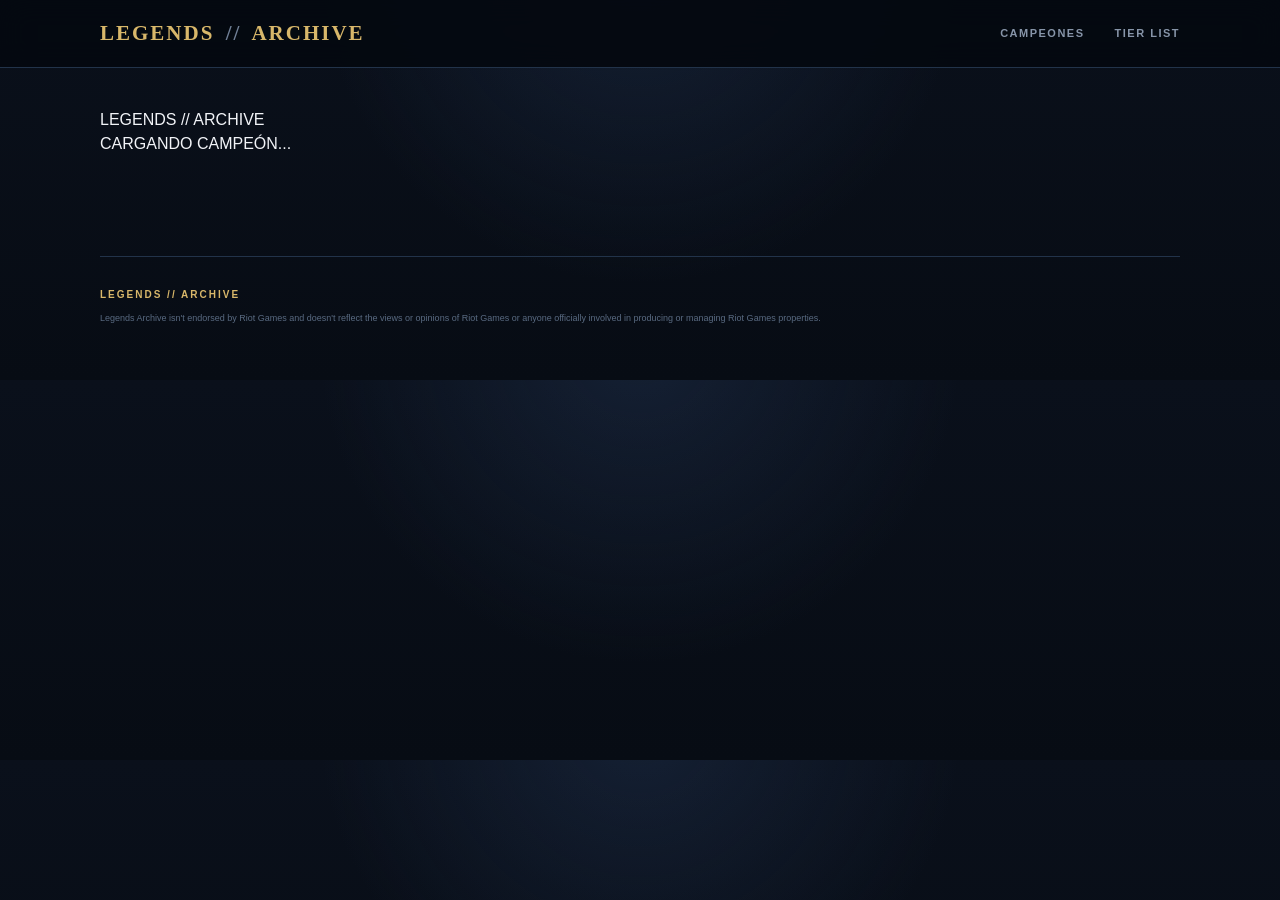
==== commit d1a3e10a: "Translate title and loading text to Spanish" ====
--- a/champion.html
+++ b/champion.html
@@ -1,66 +1,69 @@
 <!DOCTYPE html>
 <html lang="es">
 <head>
-
   <meta charset="UTF-8">
-
   <meta name="viewport" content="width=device-width, initial-scale=1.0">
 
-  <title>Champion // Legends Archive</title>
+  <title>Campeón // Legends Archive</title>
 
   <link rel="stylesheet" href="style.css">
-
 </head>
 
 <body>
 
-  <header class="site-header">
+<header class="site-header">
 
-    <div class="header-inner">
+  <div class="header-inner">
 
-      <a href="index.html" class="logo">
-        LEGENDS <span>//</span> ARCHIVE
-      </a>
+    <a href="index.html" class="logo">
+      LEGENDS <span>//</span> ARCHIVE
+    </a>
 
-      <nav>
-        <a href="index.html">CAMPEONES</a>
-        <a href="index.html#tier-list">TIER LIST</a>
-      </nav>
+    <nav>
+      <a href="index.html">CAMPEONES</a>
+      <a href="index.html#tier-list">TIER LIST</a>
+    </nav>
 
+  </div>
+
+</header>
+
+
+<main class="champion-page">
+
+  <div id="champion-content">
+
+    <div class="loading-screen">
+      <div class="loading-logo">
+        LEGENDS // ARCHIVE
+      </div>
+
+      <div class="loading-text">
+        CARGANDO CAMPEÓN...
+      </div>
     </div>
 
-  </header>
+  </div>
+
+</main>
 
 
-  <main class="champion-page">
+<footer>
 
-    <div id="champion-detail">
+  <div class="footer-title">
+    LEGENDS // ARCHIVE
+  </div>
 
-      <div class="loading">
-        Cargando campeón...
-      </div>
+  <p>
+    Legends Archive isn't endorsed by Riot Games and doesn't reflect
+    the views or opinions of Riot Games or anyone officially involved
+    in producing or managing Riot Games properties.
+  </p>
 
-    </div>
-
-  </main>
+</footer>
 
 
-  <footer>
-
-    <div class="footer-title">
-      LEGENDS // ARCHIVE
-    </div>
-
-    <p>
-      Legends Archive isn't endorsed by Riot Games and doesn't reflect
-      the views or opinions of Riot Games or anyone officially involved
-      in producing or managing Riot Games properties.
-    </p>
-
-  </footer>
-
-
-  <script src="app.js"></script>
+<script src="app.js"></script>
 
 </body>
 </html>
--- a/style.css
+++ b/style.css
@@ -1,28 +1,33 @@
 /* =========================================================
    LEGENDS // ARCHIVE
-   PREMIUM DARK THEME
+   PREMIUM UI
    ========================================================= */
 
 :root {
+
   --bg: #070c14;
-  --bg-soft: #0b1220;
-  --panel: #0d1625;
-  --panel-hover: #111e31;
-  --border: #22334b;
+  --bg-2: #0b1320;
+  --panel: #0d1726;
+  --panel-2: #101c2d;
+
+  --border: #22334a;
   --border-light: #30445f;
 
   --text: #f1f3f7;
-  --muted: #8d9bb0;
+  --muted: #8d9aab;
+  --muted-2: #66758b;
+
   --gold: #d8b76a;
-  --gold-light: #f0d58b;
-
-  --radius: 10px;
+  --gold-light: #f1d98e;
+
   --container: 1080px;
-}
-
-/* =========================
+
+}
+
+
+/* =========================================================
    RESET
-   ========================= */
+   ========================================================= */
 
 * {
   box-sizing: border-box;
@@ -33,31 +38,38 @@
 }
 
 body {
+
   margin: 0;
+
   background:
     radial-gradient(
-      circle at 50% 0%,
-      rgba(30, 48, 76, 0.28),
+      circle at 50% -10%,
+      rgba(34, 52, 82, 0.45),
       transparent 42%
     ),
-    var(--bg);
+    linear-gradient(
+      180deg,
+      #0a101b 0%,
+      #070c14 100%
+    );
+
   color: var(--text);
-  font-family: Arial, Helvetica, sans-serif;
+
+  font-family:
+    Inter,
+    Arial,
+    Helvetica,
+    sans-serif;
+
   line-height: 1.5;
-}
-
-img {
-  display: block;
-  max-width: 100%;
+
 }
 
 a {
+  text-decoration: none;
   color: inherit;
-  text-decoration: none;
-}
-
-/* IMPORTANTE:
-   evita que los enlaces vuelvan a aparecer morados/subrayados */
+}
+
 a:visited {
   color: inherit;
 }
@@ -67,872 +79,1302 @@
   font: inherit;
 }
 
-/* =========================
+
+/* =========================================================
    HEADER
-   ========================= */
-
-header {
+   ========================================================= */
+
+.site-header {
+
   height: 68px;
-  width: 100%;
-  background: rgba(6, 10, 17, 0.96);
+
+  background:
+    rgba(5, 9, 16, 0.94);
+
   border-bottom: 1px solid var(--border);
 
+  position: sticky;
+  top: 0;
+
+  z-index: 100;
+
+  backdrop-filter: blur(14px);
+
+}
+
+.header-inner {
+
+  width:
+    min(
+      var(--container),
+      calc(100% - 40px)
+    );
+
+  height: 100%;
+
+  margin: auto;
+
   display: flex;
+
   align-items: center;
-}
-
-header .container,
-.navbar,
+
+  justify-content: space-between;
+
+}
+
+
+.logo {
+
+  color: var(--gold);
+
+  font-family:
+    Georgia,
+    "Times New Roman",
+    serif;
+
+  font-size: 21px;
+
+  font-weight: 700;
+
+  letter-spacing: 2px;
+
+}
+
+.logo span {
+  color: #718097;
+  margin: 0 4px;
+}
+
+
 nav {
-  width: 100%;
-}
-
-header > *,
-.navbar > * {
-  max-width: var(--container);
-}
-
-header .container,
-.navbar {
-  margin: 0 auto;
-}
-
-header a:first-child {
-  font-family: Georgia, "Times New Roman", serif;
-  font-size: 22px;
-  font-weight: 700;
-  letter-spacing: 2px;
-  color: var(--gold);
-}
-
-/* =========================
-   NAVEGACIÓN
-   ========================= */
-
-nav {
+
   display: flex;
+
   align-items: center;
-  justify-content: space-between;
+
+  gap: 30px;
+
 }
 
 nav a {
-  color: #9aa7ba;
-  font-size: 12px;
-  font-weight: 700;
-  letter-spacing: 1.4px;
-  text-transform: uppercase;
-  margin-left: 28px;
-  transition: color 0.2s ease;
+
+  color: #8795a9;
+
+  font-size: 11px;
+
+  font-weight: 800;
+
+  letter-spacing: 1.5px;
+
+  transition: color .2s ease;
+
 }
 
 nav a:hover {
   color: var(--gold-light);
 }
 
-/* =========================
-   CONTENEDOR PRINCIPAL
-   ========================= */
-
-main,
-.container,
-.page,
-.content {
-  width: min(var(--container), calc(100% - 40px));
-  margin-left: auto;
-  margin-right: auto;
-}
-
-/* Si main contiene directamente el contenido */
+
+/* =========================================================
+   MAIN
+   ========================================================= */
+
 main {
-  padding-top: 64px;
-  padding-bottom: 80px;
-}
-
-/* =========================
+
+  width:
+    min(
+      var(--container),
+      calc(100% - 40px)
+    );
+
+  margin: auto;
+
+}
+
+
+/* =========================================================
    HERO
-   ========================= */
+   ========================================================= */
 
 .hero {
-  padding: 20px 0 70px;
+
+  padding-top: 75px;
+
+  padding-bottom: 65px;
+
+}
+
+.eyebrow {
+
+  color: var(--gold);
+
+  font-size: 10px;
+
+  font-weight: 900;
+
+  letter-spacing: 3px;
+
+  text-transform: uppercase;
+
 }
 
 .hero h1 {
+
+  margin: 12px 0 20px;
+
   max-width: 800px;
-  margin: 8px 0 18px;
-
-  font-family: Georgia, "Times New Roman", serif;
-  font-size: clamp(48px, 6vw, 72px);
-  line-height: 0.98;
-  letter-spacing: -2px;
-  color: #f4f5f8;
+
+  font-family:
+    Georgia,
+    "Times New Roman",
+    serif;
+
+  font-size: clamp(52px, 7vw, 78px);
+
+  line-height: .96;
+
+  letter-spacing: -3px;
+
+  color: #f3f4f7;
+
 }
 
 .hero h1 em {
-  color: #f4f5f8;
+  font-style: italic;
 }
 
 .hero p {
-  color: #b4bfce;
-  font-size: 16px;
-  max-width: 650px;
-}
-
-.eyebrow,
-.label,
-section > .eyebrow {
+
+  margin: 0;
+
+  color: #9daabd;
+
+  font-size: 15px;
+
+}
+
+
+/* =========================================================
+   SECTIONS
+   ========================================================= */
+
+section {
+  margin-bottom: 75px;
+}
+
+.section-heading h2,
+.tier-section h2 {
+
+  margin: 8px 0 20px;
+
+  font-family:
+    Georgia,
+    "Times New Roman",
+    serif;
+
+  color: var(--gold-light);
+
+  font-size: 34px;
+
+  line-height: 1;
+
+}
+
+
+/* =========================================================
+   SEARCH
+   ========================================================= */
+
+.search-wrapper {
+
+  position: relative;
+
+  width: 100%;
+
+  margin-bottom: 12px;
+
+}
+
+.search-icon {
+
+  position: absolute;
+
+  left: 18px;
+
+  top: 50%;
+
+  transform: translateY(-50%);
+
   color: var(--gold);
-  font-size: 11px;
-  font-weight: 800;
-  letter-spacing: 3px;
-  text-transform: uppercase;
-}
-
-/* =========================
-   SECCIONES
-   ========================= */
-
-section {
-  margin-top: 55px;
-}
-
-section h2 {
-  margin: 5px 0 20px;
-
-  font-family: Georgia, "Times New Roman", serif;
-  font-size: 34px;
-  line-height: 1.1;
-  color: var(--gold-light);
-}
-
-section p {
-  color: #aeb9c9;
-}
-
-/* =========================
-   BUSCADOR
-   ========================= */
-
-.search,
-.search-box,
-.search-container {
+
+  font-size: 20px;
+
+  z-index: 2;
+
+  pointer-events: none;
+
+}
+
+#champion-search {
+
   width: 100%;
-  position: relative;
-  margin: 0 0 14px;
-}
-
-.search input,
-.search-box input,
-.search-container input,
-input[type="search"] {
-  display: block;
-
-  width: 100%;
+
   height: 52px;
 
-  padding: 0 18px 0 48px;
-
-  border: 1px solid var(--border-light);
-  border-radius: 9px;
+  padding:
+    0 18px 0 48px;
 
   background:
     linear-gradient(
       180deg,
-      rgba(18, 30, 47, 0.95),
-      rgba(9, 17, 29, 0.95)
+      #101b2b,
+      #0b1422
     );
 
-  color: #eef2f7;
-  font-size: 14px;
+  border: 1px solid var(--border-light);
+
+  border-radius: 9px;
 
   outline: none;
 
+  color: #edf1f6;
+
+  font-size: 13px;
+
   box-shadow:
-    inset 0 1px 0 rgba(255,255,255,0.025),
-    0 8px 25px rgba(0,0,0,0.15);
+    0 10px 30px rgba(0,0,0,.15);
 
   transition:
-    border-color 0.2s ease,
-    box-shadow 0.2s ease;
-}
-
-.search input::placeholder,
-.search-box input::placeholder,
-.search-container input::placeholder,
-input[type="search"]::placeholder {
-  color: #64748b;
-}
-
-.search input:focus,
-.search-box input:focus,
-.search-container input:focus,
-input[type="search"]:focus {
-  border-color: #a7894e;
+    border-color .2s ease,
+    box-shadow .2s ease;
+
+}
+
+#champion-search::placeholder {
+  color: #66758b;
+}
+
+#champion-search:focus {
+
+  border-color: #a98b4f;
 
   box-shadow:
-    0 0 0 3px rgba(216,183,106,0.08),
-    0 8px 30px rgba(0,0,0,0.2);
-}
-
-/* Icono de búsqueda */
-.search::before,
-.search-box::before,
-.search-container::before {
-  content: "⌕";
-
-  position: absolute;
-  left: 18px;
-  top: 50%;
-
-  transform: translateY(-52%);
-
-  color: var(--gold);
-  font-size: 19px;
-
-  z-index: 2;
-  pointer-events: none;
-}
-
-/* =========================
-   FILTROS
-   ========================= */
-
-.filters,
-.filter-buttons,
-.role-filters {
+    0 0 0 3px rgba(216,183,106,.08),
+    0 12px 30px rgba(0,0,0,.22);
+
+}
+
+
+/* =========================================================
+   FILTERS
+   ========================================================= */
+
+.filters {
+
   display: flex;
+
   flex-wrap: wrap;
-  gap: 8px;
-
-  margin: 10px 0 26px;
-}
-
-.filters button,
-.filter-buttons button,
-.role-filters button,
-.filters a,
-.filter-buttons a,
-.role-filters a {
-  border: 1px solid var(--border-light);
+
+  gap: 7px;
+
+  margin-bottom: 25px;
+
+}
+
+.filter {
+
+  border: 1px solid var(--border);
+
+  background: #0c1625;
+
+  color: #8998ad;
+
+  padding:
+    9px 14px;
+
   border-radius: 7px;
 
-  padding: 9px 15px;
-
-  background: #0c1727;
-  color: #aebbd0;
-
-  font-size: 10px;
-  font-weight: 800;
+  font-size: 9px;
+
+  font-weight: 900;
+
   letter-spacing: 1.2px;
-  text-transform: uppercase;
 
   cursor: pointer;
 
   transition:
-    background 0.2s ease,
-    border-color 0.2s ease,
-    color 0.2s ease,
-    transform 0.2s ease;
-}
-
-.filters button:hover,
-.filter-buttons button:hover,
-.role-filters button:hover,
-.filters a:hover,
-.filter-buttons a:hover,
-.role-filters a:hover {
-  background: #152338;
-  border-color: #a7894e;
+    .2s ease;
+
+}
+
+.filter:hover {
+
   color: var(--gold-light);
-  transform: translateY(-1px);
-}
-
-/* =========================
-   GRID DE CAMPEONES
-   ========================= */
-
-.champion-grid,
-.champions-grid,
-.roster-grid,
-.cards-grid {
+
+  border-color: #6d5d3c;
+
+  background: #111f32;
+
+}
+
+.filter.active {
+
+  color: #10151d;
+
+  background: var(--gold);
+
+  border-color: var(--gold);
+
+}
+
+
+/* =========================================================
+   CHAMPION GRID
+   ========================================================= */
+
+.champion-grid {
+
   display: grid;
 
-  grid-template-columns: repeat(5, minmax(0, 1fr));
-
-  gap: 18px;
-
-  width: 100%;
-}
-
-/* =========================
-   CARD DE CAMPEÓN
-   ========================= */
-
-.champion-card,
-.champion,
-.card {
+  grid-template-columns:
+    repeat(5, minmax(0, 1fr));
+
+  gap: 16px;
+
+}
+
+
+/* =========================================================
+   CHAMPION CARD
+   ========================================================= */
+
+.champion-card {
+
   min-width: 0;
 
   overflow: hidden;
-
-  border: 1px solid var(--border);
-  border-radius: var(--radius);
 
   background:
     linear-gradient(
       180deg,
-      #101b2c 0%,
-      #0a1321 100%
+      #101b2b,
+      #0b1422
     );
 
+  border:
+    1px solid var(--border);
+
+  border-radius: 9px;
+
   box-shadow:
-    0 10px 25px rgba(0,0,0,0.18);
+    0 10px 25px rgba(0,0,0,.18);
 
   transition:
-    transform 0.25s ease,
-    border-color 0.25s ease,
-    box-shadow 0.25s ease;
-}
-
-.champion-card:hover,
-.champion:hover,
-.card:hover {
-  transform: translateY(-4px);
-
-  border-color: #52627a;
+    transform .25s ease,
+    border-color .25s ease,
+    box-shadow .25s ease;
+
+}
+
+.champion-card:hover {
+
+  transform:
+    translateY(-4px);
+
+  border-color:
+    #53647d;
 
   box-shadow:
-    0 16px 35px rgba(0,0,0,0.32);
-}
-
-/* =========================
-   IMÁGENES DE LAS CARDS
-   ========================= */
-
-/*
-   MUY IMPORTANTE:
-   Aquí limitamos las imágenes para que NUNCA
-   vuelvan a ocupar toda la pantalla.
-*/
-
-.champion-card img,
-.champion img,
-.card img {
+    0 18px 38px rgba(0,0,0,.3);
+
+}
+
+
+.champion-card-image {
+
   width: 100%;
 
-  height: 250px;
+  height: 235px;
+
+  overflow: hidden;
+
+  background: #111a28;
+
+}
+
+.champion-card-image img {
+
+  width: 100%;
+
+  height: 100%;
+
+  display: block;
 
   object-fit: cover;
+
   object-position: center;
 
-  border: 0;
-
-  transition: transform 0.35s ease;
-}
-
-.champion-card:hover img,
-.champion:hover img,
-.card:hover img {
-  transform: scale(1.035);
-}
-
-/* =========================
-   CONTENIDO DE CARD
-   ========================= */
-
-.champion-card .card-body,
-.champion-card .content,
-.champion .card-body,
-.card .card-body {
-  padding: 14px 14px 16px;
-}
-
-.champion-card .role,
-.champion .role,
-.card .role {
-  margin-bottom: 5px;
+  transition:
+    transform .4s ease;
+
+}
+
+.champion-card:hover
+.champion-card-image img {
+
+  transform:
+    scale(1.045);
+
+}
+
+
+.champion-card-body {
+
+  padding:
+    13px 14px 15px;
+
+}
+
+.champion-role {
 
   color: var(--gold);
 
   font-size: 9px;
-  font-weight: 800;
-  letter-spacing: 1.5px;
+
+  font-weight: 900;
+
+  letter-spacing: 1.2px;
+
   text-transform: uppercase;
-}
-
-.champion-card h3,
-.champion h3,
-.card h3 {
+
+  margin-bottom: 4px;
+
+}
+
+.champion-name {
+
   margin: 0;
 
-  font-family: Georgia, "Times New Roman", serif;
+  color: #f0f2f5;
+
+  font-family:
+    Georgia,
+    "Times New Roman",
+    serif;
+
   font-size: 21px;
+
   line-height: 1.1;
 
-  color: #f0f2f5;
-}
-
-.champion-card p,
-.champion .description,
-.card p {
-  margin: 6px 0 0;
-
-  color: #75859b;
-
-  font-size: 11px;
-}
-
-/* =========================
-   LINKS DENTRO DE LAS CARDS
-   ========================= */
-
-.champion-card a,
-.champion a,
-.card a {
-  color: inherit;
-  text-decoration: none;
-}
-
-.champion-card a:hover,
-.champion a:hover,
-.card a:hover {
-  color: inherit;
-}
-
-/* =========================
-   PÁGINA DEL CAMPEÓN
-   ========================= */
-
-.champion-page,
-.champion-detail,
-.champion-profile {
-  width: min(1180px, calc(100% - 40px));
-  margin: 0 auto;
+}
+
+.champion-title {
+
+  margin-top: 5px;
+
+  color: #738299;
+
+  font-size: 10px;
+
+}
+
+
+/* =========================================================
+   TIER LIST
+   ========================================================= */
+
+.tier-section {
+
+  padding-top: 15px;
+
+}
+
+.tier-section > p {
+
+  color: #8d9bad;
+
+  margin-top: -8px;
+
+}
+
+.tier-grid {
+
+  display: grid;
+
+  grid-template-columns:
+    repeat(5, minmax(0, 1fr));
+
+  gap: 12px;
+
+  margin-top: 25px;
+
+}
+
+.tier-box {
+
+  display: flex;
+
+  align-items: center;
+
+  gap: 12px;
+
+  padding: 15px;
+
+  background: #0c1625;
+
+  border: 1px solid var(--border);
+
+  border-radius: 8px;
+
+}
+
+.tier-rank {
+
+  width: 34px;
+
+  height: 34px;
+
+  display: flex;
+
+  align-items: center;
+
+  justify-content: center;
+
+  border-radius: 7px;
+
+  font-family:
+    Georgia,
+    "Times New Roman",
+    serif;
+
+  font-weight: 700;
+
+  font-size: 18px;
+
+}
+
+.tier-rank.s {
+
+  color: var(--gold-light);
+
+  background:
+    rgba(216,183,106,.12);
+
+  border:
+    1px solid rgba(216,183,106,.3);
+
+}
+
+.tier-box strong {
+
+  display: block;
+
+  color: #e9edf2;
+
+  font-size: 12px;
+
+}
+
+.tier-box small {
+
+  display: block;
+
+  margin-top: 2px;
+
+  color: #68788e;
+
+  font-size: 9px;
+
+}
+
+
+/* =========================================================
+   CHAMPION PAGE
+   ========================================================= */
+
+.champion-page {
+
+  padding-top: 40px;
+
   padding-bottom: 80px;
-}
-
-/* Hero del campeón */
+
+}
+
 .champion-hero {
+
   position: relative;
 
-  min-height: 420px;
-
-  margin-bottom: 50px;
+  height: 440px;
 
   overflow: hidden;
 
   border-radius: 12px;
+
   border: 1px solid var(--border);
 
-  background: #0b1320;
-}
-
-.champion-hero img {
+  background: #0a111d;
+
+}
+
+.champion-hero-image {
+
   width: 100%;
-  height: 420px;
+
+  height: 100%;
 
   object-fit: cover;
+
   object-position: center;
 
-  opacity: 0.72;
+  display: block;
+
 }
 
 .champion-hero::after {
+
   content: "";
 
   position: absolute;
+
   inset: 0;
 
   background:
     linear-gradient(
       90deg,
-      rgba(5,9,15,0.95) 0%,
-      rgba(5,9,15,0.68) 42%,
-      rgba(5,9,15,0.1) 100%
+      rgba(4,8,14,.96),
+      rgba(4,8,14,.62) 45%,
+      rgba(4,8,14,.05)
     ),
     linear-gradient(
       0deg,
-      rgba(5,9,15,0.85) 0%,
+      rgba(4,8,14,.9),
       transparent 55%
     );
 
-  pointer-events: none;
 }
 
 .champion-hero-content {
+
   position: absolute;
 
   z-index: 2;
 
-  left: 45px;
+  left: 42px;
+
   bottom: 40px;
 
   max-width: 650px;
-}
-
-.champion-hero h1 {
-  margin: 8px 0;
-
-  font-family: Georgia, "Times New Roman", serif;
-  font-size: 64px;
-
-  color: #f5f5f5;
-}
-
-.champion-hero p {
-  color: #c1cad7;
-}
-
-/* =========================
-   PERFIL
-   ========================= */
-
-.profile-section {
-  margin-top: 40px;
-
-  padding: 30px;
-
-  border: 1px solid var(--border);
-  border-radius: 10px;
+
+}
+
+.champion-hero-role {
+
+  color: var(--gold);
+
+  font-size: 10px;
+
+  font-weight: 900;
+
+  letter-spacing: 3px;
+
+  text-transform: uppercase;
+
+}
+
+.champion-hero-name {
+
+  margin: 7px 0;
+
+  font-family:
+    Georgia,
+    "Times New Roman",
+    serif;
+
+  font-size: 66px;
+
+  line-height: .95;
+
+  color: #f3f4f7;
+
+}
+
+.champion-hero-title {
+
+  color: #aeb9c8;
+
+  font-size: 14px;
+
+}
+
+
+/* =========================================================
+   CONTENT PANELS
+   ========================================================= */
+
+.detail-section {
+
+  margin-top: 28px;
+
+  padding: 28px;
 
   background:
     linear-gradient(
       180deg,
-      rgba(15,26,42,0.9),
-      rgba(9,16,27,0.9)
+      #0e1929,
+      #0b1422
     );
-}
-
-.profile-section h2 {
-  margin-top: 0;
-}
-
-/* =========================
-   ESTADÍSTICAS
-   ========================= */
+
+  border:
+    1px solid var(--border);
+
+  border-radius: 10px;
+
+}
+
+.detail-section h2 {
+
+  margin: 5px 0 15px;
+
+  font-family:
+    Georgia,
+    "Times New Roman",
+    serif;
+
+  font-size: 30px;
+
+  color: var(--gold-light);
+
+}
+
+.detail-section p {
+
+  color: #aab5c5;
+
+  font-size: 13px;
+
+  line-height: 1.75;
+
+}
+
+
+/* =========================================================
+   STATS
+   ========================================================= */
 
 .stats-grid {
+
   display: grid;
 
-  grid-template-columns: repeat(4, 1fr);
+  grid-template-columns:
+    repeat(4, 1fr);
+
+  gap: 10px;
+
+  margin-top: 20px;
+
+}
+
+.stat {
+
+  padding: 16px;
+
+  background: #0a1422;
+
+  border: 1px solid var(--border);
+
+  border-radius: 8px;
+
+}
+
+.stat-label {
+
+  color: #68788e;
+
+  font-size: 9px;
+
+  font-weight: 900;
+
+  letter-spacing: 1.2px;
+
+  text-transform: uppercase;
+
+}
+
+.stat-value {
+
+  margin-top: 4px;
+
+  color: #f0f2f5;
+
+  font-family:
+    Georgia,
+    "Times New Roman",
+    serif;
+
+  font-size: 24px;
+
+  font-weight: 700;
+
+}
+
+
+/* =========================================================
+   BUILD
+   ========================================================= */
+
+.build-grid {
+
+  display: grid;
+
+  grid-template-columns:
+    repeat(6, minmax(0, 1fr));
 
   gap: 12px;
 
-  margin: 25px 0;
-}
-
-.stat,
-.stat-card {
-  padding: 18px;
+  margin-top: 20px;
+
+}
+
+.build-item {
+
+  padding: 12px;
+
+  text-align: center;
+
+  background: #0a1422;
 
   border: 1px solid var(--border);
+
   border-radius: 8px;
 
-  background: #0c1726;
-}
-
-.stat-label {
+}
+
+.build-item img {
+
+  width: 64px;
+
+  height: 64px;
+
+  margin: 0 auto 9px;
+
+  object-fit: cover;
+
+  border-radius: 7px;
+
+}
+
+.build-item strong {
+
   display: block;
 
-  margin-bottom: 4px;
-
-  color: #718198;
+  color: #e8ebef;
+
+  font-size: 10px;
+
+}
+
+.build-item span {
+
+  display: block;
+
+  margin-top: 3px;
+
+  color: #64748b;
 
   font-size: 9px;
-  font-weight: 800;
-  letter-spacing: 1.5px;
-  text-transform: uppercase;
-}
-
-.stat-value {
-  color: #f2f4f7;
-
-  font-family: Georgia, "Times New Roman", serif;
-  font-size: 25px;
-  font-weight: 700;
-}
-
-/* =========================
-   BUILD
-   ========================= */
+
+}
+
+
+/* =========================================================
+   LOADING
+   ========================================================= */
+
+.loading {
+
+  grid-column:
+    1 / -1;
+
+  min-height: 180px;
+
+  display: flex;
+
+  align-items: center;
+
+  justify-content: center;
+
+  color: #75859a;
+
+  font-size: 13px;
+
+}
+
+
+/* =========================================================
+   EMPTY
+   ========================================================= */
+
+.empty {
+
+  grid-column:
+    1 / -1;
+
+  padding: 50px;
+
+  text-align: center;
+
+  color: #75859a;
+
+}
+
+
+/* =========================================================
+   FOOTER
+   ========================================================= */
+
+footer {
+
+  width:
+    min(
+      var(--container),
+      calc(100% - 40px)
+    );
+
+  margin: 20px auto 0;
+
+  padding:
+    30px 0 45px;
+
+  border-top:
+    1px solid var(--border);
+
+}
+
+.footer-title {
+
+  color: var(--gold);
+
+  font-size: 10px;
+
+  font-weight: 900;
+
+  letter-spacing: 2px;
+
+}
+
+footer p {
+
+  max-width: 950px;
+
+  color: #596a81;
+
+  font-size: 9px;
+
+  line-height: 1.7;
+
+}
+
+
+/* =========================================================
+   RESPONSIVE
+   ========================================================= */
+
+@media (max-width: 1050px) {
+
+  .champion-grid {
+
+    grid-template-columns:
+      repeat(4, minmax(0, 1fr));
+
+  }
+
+  .tier-grid {
+
+    grid-template-columns:
+      repeat(3, minmax(0, 1fr));
+
+  }
+
+}
+
+
+@media (max-width: 800px) {
+
+  .champion-grid {
+
+    grid-template-columns:
+      repeat(3, minmax(0, 1fr));
+
+  }
+
+  .build-grid {
+
+    grid-template-columns:
+      repeat(3, minmax(0, 1fr));
+
+  }
+
+  .stats-grid {
+
+    grid-template-columns:
+      repeat(2, 1fr);
+
+  }
+
+  .champion-hero-name {
+
+    font-size: 50px;
+
+  }
+
+}
+
+
+@media (max-width: 600px) {
+
+  .header-inner {
+
+    width:
+      calc(100% - 24px);
+
+  }
+
+  nav {
+
+    gap: 12px;
+
+  }
+
+  nav a {
+
+    font-size: 9px;
+
+  }
+
+  main {
+
+    width:
+      calc(100% - 24px);
+
+  }
+
+  .champion-grid {
+
+    grid-template-columns:
+      repeat(2, minmax(0, 1fr));
+
+    gap: 10px;
+
+  }
+
+  .champion-card-image {
+
+    height: 210px;
+
+  }
+
+  .tier-grid {
+
+    grid-template-columns:
+      1fr;
+
+  }
+
+  .champion-hero {
+
+    height: 360px;
+
+  }
+
+  .champion-hero-content {
+
+    left: 25px;
+
+    bottom: 25px;
+
+  }
+
+  .champion-hero-name {
+
+    font-size: 43px;
+
+  }
+
+}
+/* =========================================================
+   BUILD ITEMS
+========================================================= */
 
 .build-grid {
   display: grid;
-
   grid-template-columns: repeat(6, minmax(0, 1fr));
-
-  gap: 14px;
-
-  margin-top: 20px;
-}
-
-.item-card {
-  padding: 10px;
-
-  border: 1px solid var(--border);
-  border-radius: 8px;
-
-  background: #0c1726;
-
-  text-align: center;
-}
-
-.item-card img {
+  gap: 12px;
+  margin-top: 24px;
+  max-width: 900px;
+}
+
+.build-item {
+  position: relative;
+
+  min-height: 150px;
+
+  padding: 14px;
+
+  display: flex;
+  flex-direction: column;
+  align-items: center;
+  justify-content: flex-start;
+
+  background:
+    linear-gradient(
+      145deg,
+      rgba(15, 28, 46, 0.96),
+      rgba(7, 15, 27, 0.98)
+    );
+
+  border: 1px solid #22344d;
+  border-radius: 10px;
+
+  box-shadow:
+    0 10px 30px rgba(0, 0, 0, 0.18);
+
+  transition:
+    transform 0.2s ease,
+    border-color 0.2s ease,
+    box-shadow 0.2s ease;
+}
+
+.build-item:hover {
+  transform: translateY(-4px);
+
+  border-color: #c9a85c;
+
+  box-shadow:
+    0 14px 35px rgba(0, 0, 0, 0.3),
+    0 0 20px rgba(201, 168, 92, 0.08);
+}
+
+
+/* NUMERO */
+
+.build-number {
+  position: absolute;
+
+  top: 9px;
+  left: 10px;
+
+  font-size: 10px;
+  font-weight: 800;
+
+  letter-spacing: 1px;
+
+  color: #c9a85c;
+}
+
+
+/* CONTENEDOR IMAGEN */
+
+.build-image-wrap {
   width: 64px;
   height: 64px;
 
-  margin: 0 auto 8px;
+  margin-top: 10px;
+
+  overflow: hidden;
+
+  border-radius: 8px;
+
+  border: 1px solid #354861;
+
+  background: #07101c;
+
+  box-shadow:
+    inset 0 0 0 1px rgba(255, 255, 255, 0.03),
+    0 5px 15px rgba(0, 0, 0, 0.35);
+}
+
+
+/* IMAGEN DEL OBJETO */
+
+.build-image {
+  display: block;
+
+  width: 64px;
+  height: 64px;
+
+  max-width: 64px;
+  max-height: 64px;
 
   object-fit: cover;
 
-  border-radius: 6px;
-}
-
-.item-card strong {
+  image-rendering: auto;
+}
+
+
+/* INFORMACION */
+
+.build-info {
+  width: 100%;
+
+  margin-top: 10px;
+
+  text-align: center;
+}
+
+.build-info strong {
   display: block;
 
-  color: #e8ebef;
-
-  font-size: 11px;
-}
-
-.item-card span {
+  color: #f3f5f8;
+
+  font-size: 12px;
+  line-height: 1.25;
+
+  font-weight: 700;
+}
+
+.build-info span {
   display: block;
 
-  margin-top: 3px;
-
-  color: #718198;
+  margin-top: 4px;
+
+  color: #71839d;
 
   font-size: 9px;
-}
-
-/* =========================
-   TIER LIST
-   ========================= */
-
-.tier-list {
-  display: flex;
-  flex-direction: column;
-  gap: 12px;
-}
-
-.tier-row {
-  display: grid;
-
-  grid-template-columns: 70px 1fr;
-
-  min-height: 130px;
-
-  border: 1px solid var(--border);
+  line-height: 1.2;
+}
+
+
+/* ESTADO VACIO */
+
+.build-empty {
+  padding: 30px;
+
+  color: #71839d;
+
+  border: 1px solid #22344d;
   border-radius: 10px;
 
-  overflow: hidden;
-
-  background: #0c1726;
-}
-
-.tier-rank {
-  display: flex;
-
-  align-items: center;
-  justify-content: center;
-
-  color: var(--gold-light);
-
-  font-family: Georgia, "Times New Roman", serif;
-  font-size: 28px;
-  font-weight: 700;
-
-  background: #111d2e;
-
-  border-right: 1px solid var(--border);
-}
-
-.tier-champions {
-  display: flex;
-  flex-wrap: wrap;
-  gap: 12px;
-
-  padding: 12px;
-}
-
-.tier-champion {
-  width: 100px;
-
-  overflow: hidden;
-
-  border-radius: 7px;
-
-  border: 1px solid var(--border);
-}
-
-.tier-champion img {
-  width: 100%;
-  height: 85px;
-
-  object-fit: cover;
-}
-
-.tier-champion span {
-  display: block;
-
-  padding: 5px;
-
-  color: #dfe4eb;
-
-  font-size: 10px;
-  text-align: center;
-}
-
-/* =========================
-   FOOTER
-   ========================= */
-
-footer {
-  width: min(var(--container), calc(100% - 40px));
-
-  margin: 70px auto 0;
-  padding: 30px 0;
-
-  border-top: 1px solid var(--border);
-
-  color: #65758c;
-
-  font-size: 10px;
-}
-
-footer strong,
-footer h3 {
-  display: block;
-
-  margin-bottom: 8px;
-
-  color: var(--gold);
-
-  font-size: 10px;
-  letter-spacing: 2px;
-  text-transform: uppercase;
-}
-
-/* =========================
+  background: #091321;
+}
+
+
+/* =========================================================
    RESPONSIVE
-   ========================= */
-
-@media (max-width: 1000px) {
-  .champion-grid,
-  .champions-grid,
-  .roster-grid,
-  .cards-grid {
-    grid-template-columns: repeat(4, minmax(0, 1fr));
-  }
-
-  .build-grid {
-    grid-template-columns: repeat(4, minmax(0, 1fr));
-  }
-}
-
-@media (max-width: 760px) {
-
-  header {
-    height: auto;
-    min-height: 62px;
-  }
-
-  nav {
-    padding: 14px 0;
-    flex-direction: column;
-    align-items: flex-start;
-    gap: 10px;
-  }
-
-  nav a {
-    margin-left: 0;
-    margin-right: 20px;
-  }
-
-  main {
-    padding-top: 35px;
-  }
-
-  .hero h1 {
-    font-size: 46px;
-  }
-
-  .champion-grid,
-  .champions-grid,
-  .roster-grid,
-  .cards-grid {
-    grid-template-columns: repeat(2, minmax(0, 1fr));
-  }
-
-  .champion-card img,
-  .champion img,
-  .card img {
-    height: 220px;
-  }
-
-  .stats-grid {
-    grid-template-columns: repeat(2, 1fr);
-  }
+========================================================= */
+
+@media (max-width: 900px) {
 
   .build-grid {
     grid-template-columns: repeat(3, 1fr);
   }
 
-  .champion-hero {
-    min-height: 350px;
-  }
-
-  .champion-hero img {
-    height: 350px;
-  }
-
-  .champion-hero-content {
-    left: 25px;
-    bottom: 25px;
-  }
-
-  .champion-hero h1 {
-    font-size: 46px;
-  }
-}
-
-@media (max-width: 480px) {
-
-  main,
-  .container,
-  .page,
-  .content,
-  .champion-page,
-  .champion-detail,
-  .champion-profile {
-    width: calc(100% - 24px);
-  }
-
-  .champion-grid,
-  .champions-grid,
-  .roster-grid,
-  .cards-grid {
-    grid-template-columns: 1fr 1fr;
-    gap: 10px;
-  }
-
-  .champion-card img,
-  .champion img,
-  .card img {
-    height: 180px;
-  }
-
-  .champion-card h3,
-  .champion h3,
-  .card h3 {
-    font-size: 18px;
-  }
+}
+
+
+@media (max-width: 600px) {
 
   .build-grid {
     grid-template-columns: repeat(2, 1fr);
   }
 
-  .stats-grid {
-    grid-template-columns: 1fr 1fr;
-  }
-}
+}
